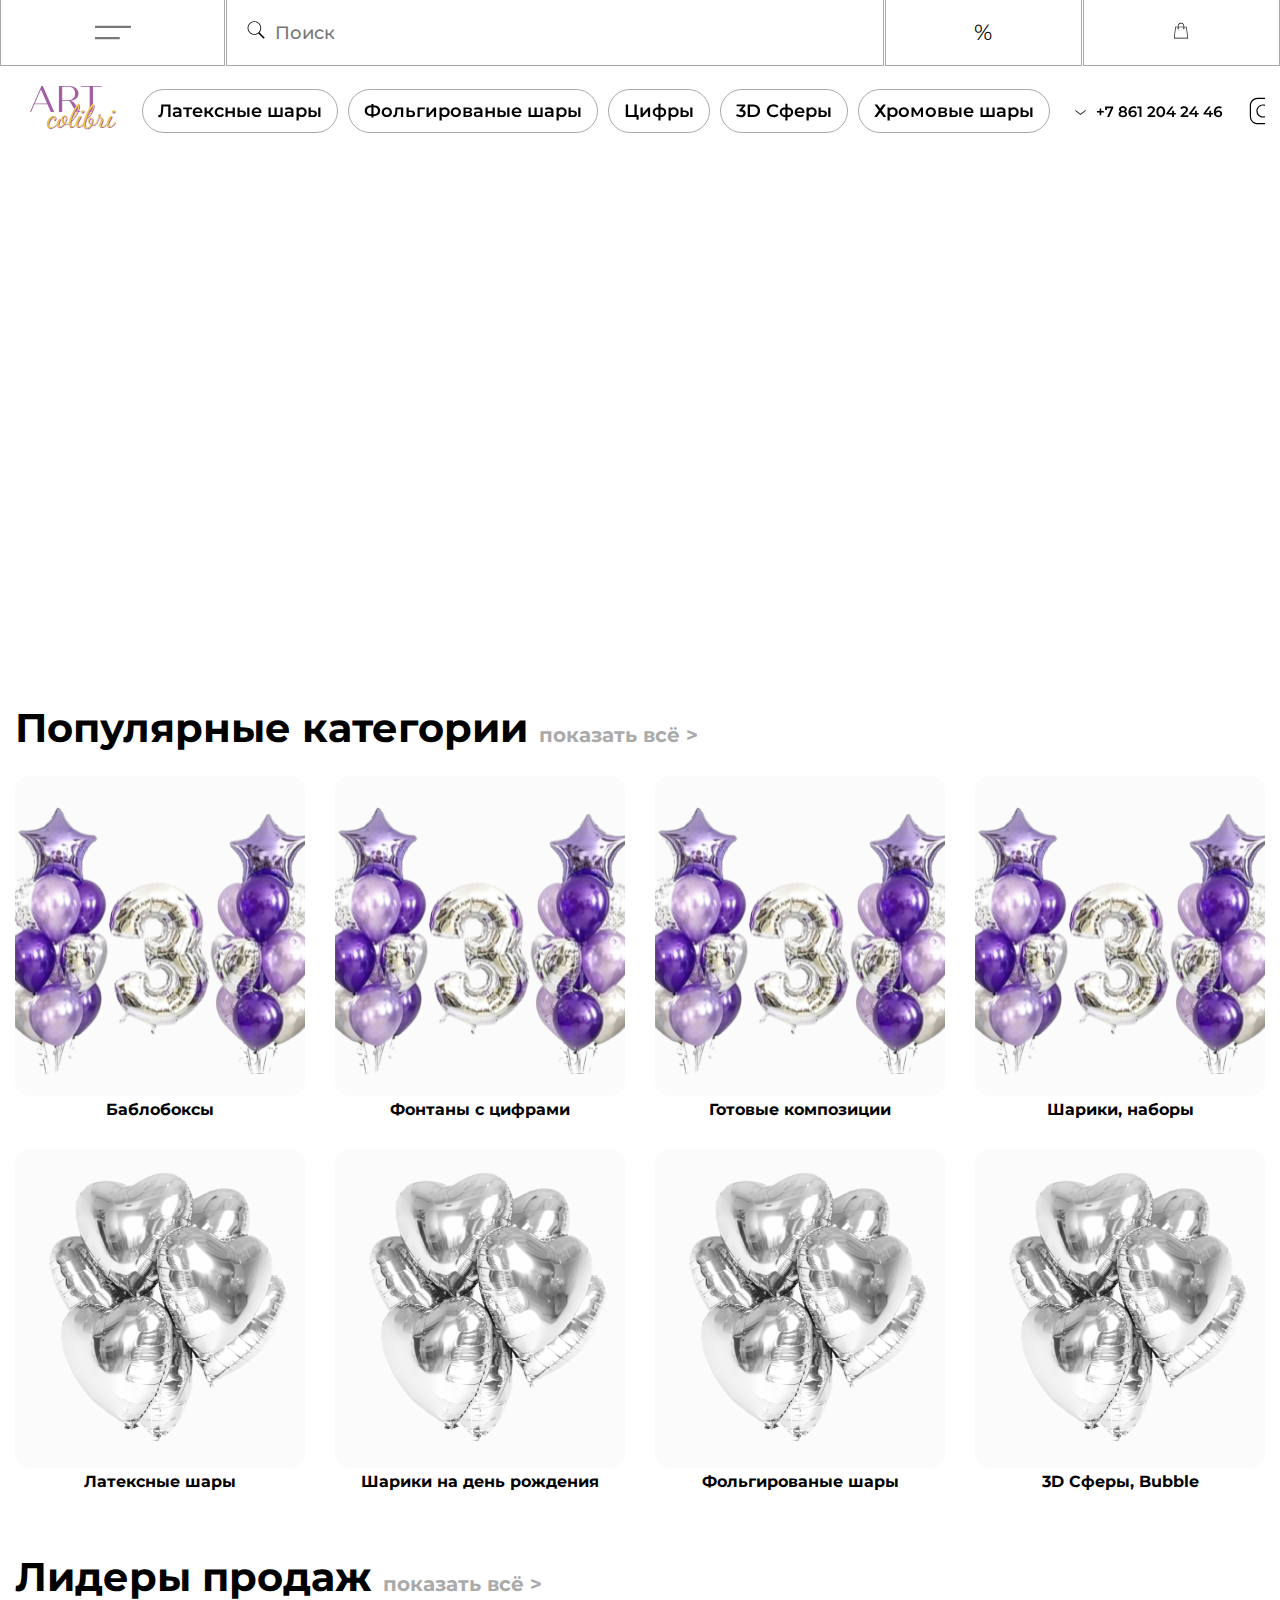
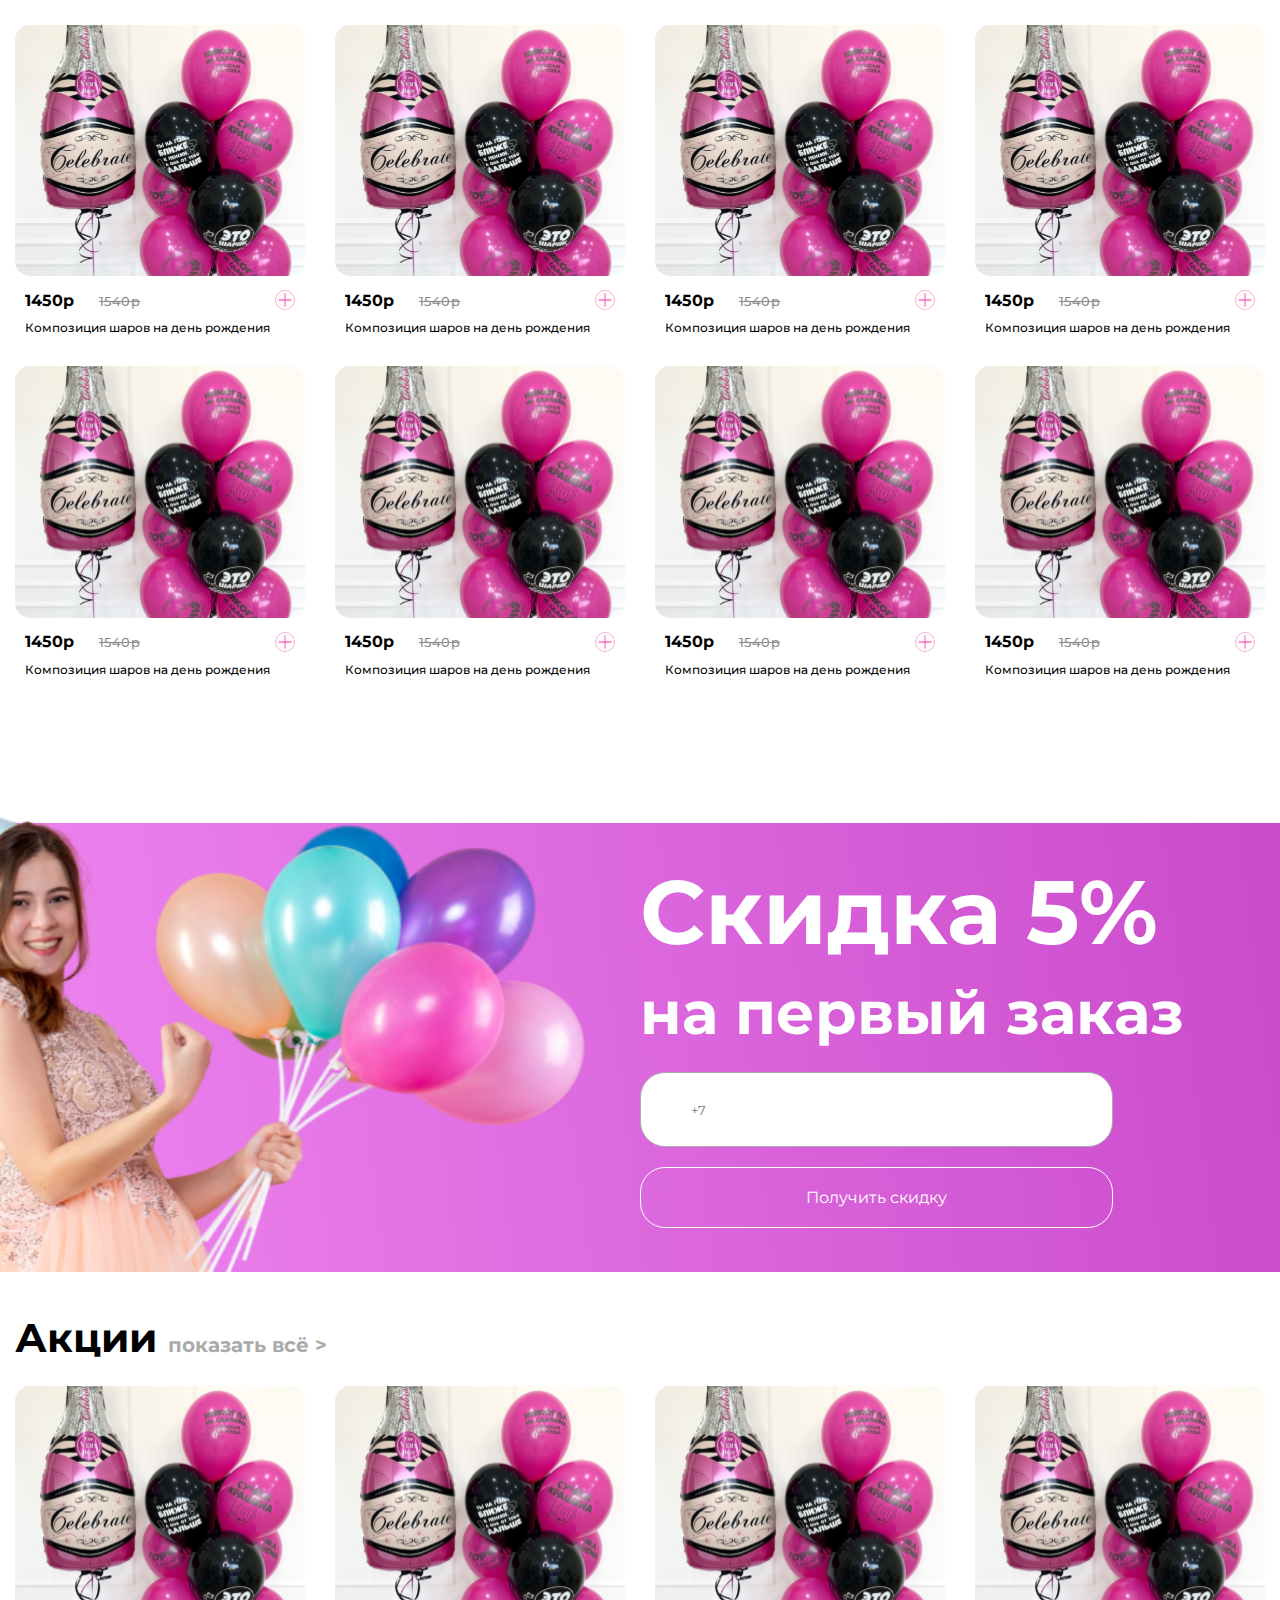
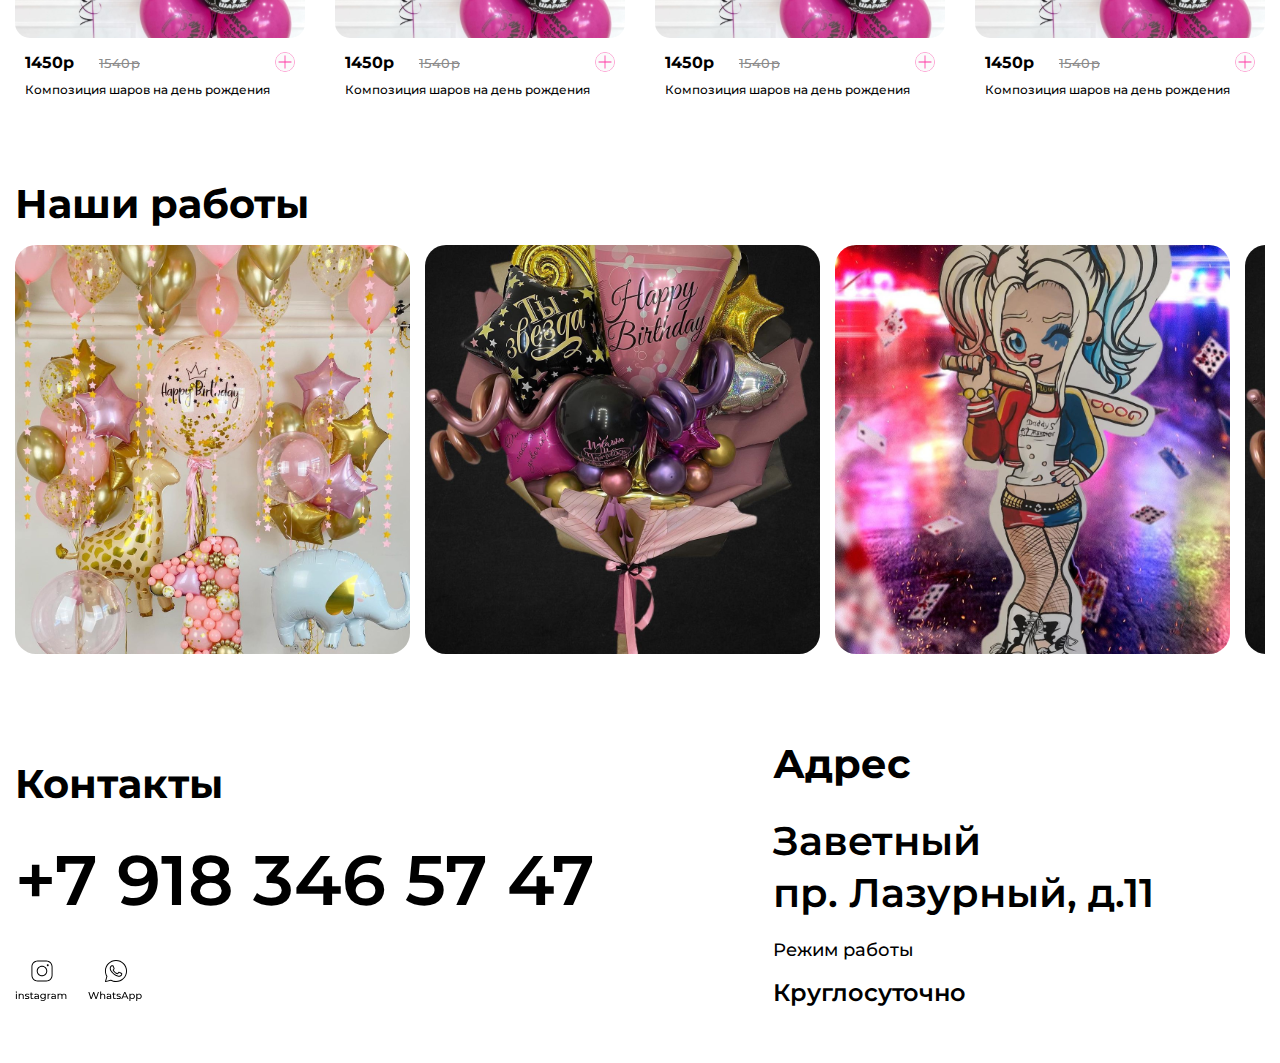
==== index.html @ caf3ab59 "art colibri" ====
<!DOCTYPE html>
<html lang="en">
  <head>
    <meta charset="UTF-8" />
    <meta http-equiv="X-UA-Compatible" content="IE=edge" />
    <meta name="viewport" content="width=device-width, initial-scale=1.0" />
    <title>Art Colibri by Safarmurod</title>
    <link rel="stylesheet" href="css/style.min.css" />
  </head>
  <body>
    <header>
      <nav id="navbar" class="navbar" w3-include-html="nav.html"></nav>
    </header>
    <button id="backtop">
      <a href="#"><img src="images/backtop.svg" alt="backtop" /></a>
    </button>
    <main>
      <section id="navbar-responsive" class="navigation">
        <div class="header">
          <div class="container">
            <ul>
              <li>
                <a class="first-child" href="index.html"
                  ><img src="images/navbar/logo.svg" alt=""
                /></a>
              </li>
              <li><a href="#">Латексные шары</a></li>
              <li><a href="#">Фольгированые шары</a></li>
              <li><a href="#">Цифры</a></li>
              <li><a href="#">3D Сферы</a></li>
              <li><a href="#">Хромовые шары</a></li>
              <li>
                <a class="image-link" href="#"
                  ><img src="images/home/navigation--icon.svg" alt=""
                /></a>
              </li>
              <li>
                <a class="last-child" href="#"
                  >Режим работы <br />
                  Круглосуточно</a
                >
              </li>
            </ul>
          </div>
        </div>
      </section>
      <section class="home">
        <div class="container">
          <h1 class="home__title">
            Распродажа <br /><span> в честь Нового года!</span>
          </h1>
          <div class="home__btn">
            <a href="products.html">Все акции</a>
            <a href="#">Покажите!</a>
            <a href="#">Подробнее</a>
          </div>
        </div>
      </section>
      <section id="category" class="categories">
        <div class="container">
          <a href="categories.html"><h1 class="categories__title">Популярные категории <a style="font-size: 20px; color: #aaa;" href="categories.html">показать всё ></a></h1></a>
          <div class="categories__row">
            <a href="categories.html"><div class="categories__card">
              <img src="images/home/category-img.svg" alt="image-link" />
              <h4>Баблобоксы</h4>
            </div></a>
            <a href="categories.html"><div class="categories__card">
              <img src="images/home/category-img.svg" alt="image-link" />
              <h4>Фонтаны с цифрами</h4>
            </div></a>
           <a href="categories.html"> <div class="categories__card">
            <img src="images/home/category-img.svg" alt="image-link" />
            <h4>Готовые композиции</h4>
          </div></a>
            <a href="categories.html"><div class="categories__card">
              <img src="images/home/category-img.svg" alt="image-link" />
              <h4>Шарики, наборы</h4>
            </div></a>
           <a href="categories.html"> <div class="categories__card">
            <img src="images/home/category-img2.svg" alt="image-link" />
            <h4>Латексные шары</h4>
          </div></a>
           <a href="categories.html"> <div class="categories__card">
            <img src="images/home/category-img2.svg" alt="image-link" />
            <h4>Шарики на день рождения</h4>
          </div></a>
           <a href="categories.html"> <div class="categories__card">
            <img src="images/home/category-img2.svg" alt="image-link" />
            <h4>Фольгированые шары</h4>
          </div></a>
         <a href="categories.html">   <div class="categories__card">
          <img src="images/home/category-img2.svg" alt="image-link" />
          <h4>3D Сферы, Bubble</h4>
        </div></a>
          </div>
        </div>
      </section>
      <section class="popular">
        <div class="container">
          <h1 class="popular__title">Лидеры продаж <a style="font-size: 20px; color: #aaa;" href="products.html">показать всё ></a></h1>
          <div class="popular__row">
           <a href="products.html"> <div class="popular__card">
            <img src="images/home/category-img3.svg" alt="images" />
            <div class="price">
              <h4>1450p <span>1540p</span></h4>
              <img src="images/home/plus-icon.svg" alt="plus-icon" />
            </div>
            <p>Композиция шаров на день рождения</p>
          </div></a>
           <a href="products.html"> <div class="popular__card">
            <img src="images/home/category-img3.svg" alt="images" />
            <div class="price">
              <h4>1450p <span>1540p</span></h4>
              <img src="images/home/plus-icon.svg" alt="plus-icon" />
            </div>
            <p>Композиция шаров на день рождения</p>
          </div></a>
            <a href="products.html"><div class="popular__card">
              <img src="images/home/category-img3.svg" alt="images" />
              <div class="price">
                <h4>1450p <span>1540p</span></h4>
                <img src="images/home/plus-icon.svg" alt="plus-icon" />
              </div>
              <p>Композиция шаров на день рождения</p>
            </div></a>
           <a href="products.html"> <div class="popular__card">
            <img src="images/home/category-img3.svg" alt="images" />
            <div class="price">
              <h4>1450p <span>1540p</span></h4>
              <img src="images/home/plus-icon.svg" alt="plus-icon" />
            </div>
            <p>Композиция шаров на день рождения</p>
          </div></a>
          <a href="products.html">  <div class="popular__card">
            <img src="images/home/category-img3.svg" alt="images" />
            <div class="price">
              <h4>1450p <span>1540p</span></h4>
              <img src="images/home/plus-icon.svg" alt="plus-icon" />
            </div>
            <p>Композиция шаров на день рождения</p>
          </div></a>
            <a href="products.html"><div class="popular__card">
              <img src="images/home/category-img3.svg" alt="images" />
              <div class="price">
                <h4>1450p <span>1540p</span></h4>
                <img src="images/home/plus-icon.svg" alt="plus-icon" />
              </div>
              <p>Композиция шаров на день рождения</p>
            </div></a>
         <a href="products.html">   <div class="popular__card">
          <img src="images/home/category-img3.svg" alt="images" />
          <div class="price">
            <h4>1450p <span>1540p</span></h4>
            <img src="images/home/plus-icon.svg" alt="plus-icon" />
          </div>
          <p>Композиция шаров на день рождения</p>
        </div></a>
          <a href="products.html">  <div class="popular__card">
            <img src="images/home/category-img3.svg" alt="images" />
            <div class="price">
              <h4>1450p <span>1540p</span></h4>
              <img src="images/home/plus-icon.svg" alt="plus-icon" />
            </div>
            <p>Композиция шаров на день рождения</p>
          </div></a>
          </div>
        </div>
      </section>
      <section  class="rebate">
        <img src="images/home/happy.svg" alt="happy" />
            <div class="rebate__content">
                <h1>Скидка 5% <br><span>на первый заказ</span></h1>
                <input type="text" placeholder="+7">
                <a href="products.html">Получить скидку</a>
              </div>
      </section>
      <section id="stock" class="stock">
        <div class="container">
            <h1 class="popular__title">Акции <a style="font-size: 20px; color: #aaa;" href="products.html">показать всё ></a></h1>
            <div class="popular__row">
              <div class="popular__card">
                <img src="images/home/category-img3.svg" alt="images" />
                <div class="price">
                  <h4>1450p <span>1540p</span></h4>
                  <img src="images/home/plus-icon.svg" alt="plus-icon" />
                </div>
                <p>Композиция шаров на день рождения</p>
              </div>
              <div class="popular__card">
                <img src="images/home/category-img3.svg" alt="images" />
                <div class="price">
                  <h4>1450p <span>1540p</span></h4>
                  <img src="images/home/plus-icon.svg" alt="plus-icon" />
                </div>
                <p>Композиция шаров на день рождения</p>
              </div>
              <div class="popular__card">
                <img src="images/home/category-img3.svg" alt="images" />
                <div class="price">
                  <h4>1450p <span>1540p</span></h4>
                  <img src="images/home/plus-icon.svg" alt="plus-icon" />
                </div>
                <p>Композиция шаров на день рождения</p>
              </div>
              <div class="popular__card">
                <img src="images/home/category-img3.svg" alt="images" />
                <div class="price">
                  <h4>1450p <span>1540p</span></h4>
                  <img src="images/home/plus-icon.svg" alt="plus-icon" />
                </div>
                <p>Композиция шаров на день рождения</p>
              </div>
            </div>
      </section>
      <section class="works">
        <div class="container">
            <h1 class="works__title">Наши работы</h1>
            <ul>
                <li><a href="gallery.html"><img src="images/home/works-1.svg" alt=""></a></li>
                <li><a href="gallery.html"><img src="images/home/works-2.svg" alt=""></a></li>
                <li><a href="gallery.html"><img src="images/home/works-3.svg" alt=""></a></li>
                <li><a href="gallery.html"><img src="images/home/works-2.svg" alt=""></a></li>
            </ul>
        </div>
      </section>
    </main>
    <footer class="footer" w3-include-html="footer.html"></footer>
    <script src="js/main.js"></script>
  </body>
</html>
---- css/style.min.css ----
@import"https://fonts.googleapis.com/css2?family=Montserrat&display=swap";*{margin:0;padding:0;box-sizing:border-box;font-family:"Montserrat",sans-serif;outline:none}ul{list-style-type:none}a{text-decoration:none;color:#000}button{border:none;cursor:pointer}button:focus,input:focus{outline:none}main{margin-top:157px}html{scroll-behavior:smooth}#backtop{border:none;position:fixed;bottom:30px;right:30px;z-index:99;padding:10px;cursor:pointer;border-radius:50%;background-color:#000;opacity:0;transition:.5s}#backtop img{width:30px;height:30px}.container{max-width:1350px;padding:0 15px;margin:0 auto}.navbar{position:fixed;top:0;left:0;width:100%;z-index:1000;padding:30px 0;background-color:#fff}.navbar .container__lg{display:flex;flex-direction:row;flex-wrap:wrap;justify-content:space-between;align-items:center}.navbar .container__xs{display:none}.navbar__logo{display:flex;flex-direction:row;flex-wrap:wrap;justify-content:space-between;align-items:center}.navbar__logo .logotype{margin-right:41px}.navbar__logo button{display:flex;flex-direction:row;flex-wrap:wrap;justify-content:center;align-items:center;font:normal 700 16px "Montserrat";line-height:20px;color:#fff;padding:14px 20px;background-color:#f188f2;border-radius:7px;margin-right:16px}.navbar__input{position:relative}.navbar__input input{border:2px solid #a9a9a9;border-radius:9px;width:400px;height:48px;background-color:rgba(0,0,0,0);font:normal 500 14px "Montserrat";line-height:17px;color:#7b7b7b;padding:19px 38px}.navbar__input img{width:15px;position:absolute;left:19px;top:17px}.navbar__menus{display:flex;flex-direction:row;flex-wrap:wrap;justify-content:space-between;align-items:center}.navbar__list{display:flex;flex-direction:row;flex-wrap:wrap;justify-content:space-between;align-items:center}.navbar__list a{font:normal 600 16px "Montserrat";line-height:21px;color:#000;margin:0 20px;transition:.3s}.navbar__list a:hover{color:#fc42ff}@media(max-width: 1310px){.navbar{position:fixed;top:0;left:0;width:100%;z-index:1000;padding:0}.navbar .container__xs{position:relative;width:100%;display:flex;flex-direction:column;flex-wrap:wrap;justify-content:space-between;align-items:space-between;padding:0}.navbar .container__lg{display:none}.navbar__logo{background-color:#fff;display:flex;flex-direction:row;flex-wrap:wrap;justify-content:space-between;align-items:center}.navbar__logo .logotype{margin-right:41px}.navbar__logo .border{border:1px solid #a9a9a9;border-top:none;height:66px}.navbar__logo .border:first-child{display:flex;align-items:center;justify-content:center;width:17.6%}.navbar__logo .border:first-child button{display:flex;flex-direction:row;flex-wrap:wrap;justify-content:center;align-items:center;background-color:rgba(0,0,0,0);padding:15px;margin:0}.navbar__logo .border:first-child button img{width:36px;height:27px}.navbar__logo .percent{display:flex;align-items:center;justify-content:center;width:15.4%;padding:15px}.navbar__logo .percent p{font-size:22px}.navbar__logo .border:last-child{padding:15px;display:flex;align-items:center;justify-content:center;width:15.4%}.navbar__logo .border:last-child img{width:16px;height:19px}.navbar__input{position:relative;width:51.4%}.navbar__input input{border:none;width:100%;height:66px;background-color:rgba(0,0,0,0);font:normal 500 18px "Montserrat";line-height:17px;color:#7b7b7b;padding:20px 48px}.navbar__input img{width:20px;position:absolute;left:19px;top:20px}.navbar__menus{background-color:#fff;transition:.5s;position:absolute;top:144px;width:375px;left:-100%;padding:35px 40px;border-bottom-left-radius:15px;border-bottom-right-radius:15px;display:flex;flex-direction:row;flex-wrap:wrap;justify-content:space-between;align-items:center}.navbar__menus button{position:absolute;top:41px;right:20px;background-color:rgba(0,0,0,0)}.navbar__list{background-color:#fff;width:100%;display:flex;flex-direction:column;flex-wrap:wrap;justify-content:space-between;align-items:start}.navbar__list li{margin-bottom:30px}.navbar__list a{font:normal 600 24px "Montserrat";line-height:31.2px;color:#000;margin:0;transition:.3s}.navbar__list a:hover{color:#fc42ff}.navbar__footer{padding:13px 0 15px}.navbar__footer h1{font-style:normal;font-weight:600;font-size:28px;line-height:130%;color:#000;margin-bottom:10px}.navbar__footer p{font-style:normal;font-weight:500;font-size:10px;line-height:130%;color:#7e7e7e}}.navigation{margin-top:110px;position:relative}.navigation .header{transition:.4s;background-color:#fff;width:100%;position:fixed;top:88px;z-index:1000;height:87px}.navigation .header ul{max-width:100%;height:89px;display:flex;flex-direction:row;align-items:center;justify-content:space-between}.navigation .header a{font:normal 600 18px "Montserrat";line-height:22px;color:#000;text-align:left;padding:10px 15px;white-space:nowrap}.navigation .header .first-child{display:none}.navigation .header .last-child{font:normal 600 12px "Montserrat";line-height:130%;color:#000;display:flex;justify-content:start;align-items:center}.navbar-shrink .header{height:75px;box-shadow:-2px 14px 8px 0px rgba(172,172,172,.3)}@media(max-width: 1310px){.navigation{margin-top:46px}.navigation .header{top:66px}.navigation .header ul{max-width:100%;height:89px;display:flex;flex-direction:row;align-items:center;justify-content:start;overflow-x:scroll;gap:10px}.navigation .header ul::-webkit-scrollbar{display:none}.navigation .header a{font:normal 600 18px "Montserrat";line-height:22px;color:#000;padding:10px 15px;border-radius:25px;border:1px solid #aaa;display:flex;align-items:center;justify-content:center}.navigation .header .image-link{border:none}.navigation .header .first-child{display:block;border:none}.navigation .header .last-child{display:none}}.footer{padding:30px 0;text-align:center}.footer .container{display:grid;grid-template-columns:1fr;grid-gap:30px}.footer__left{display:flex;flex-direction:column;align-items:center;justify-content:center}.footer__left h4{font:normal 700 18px "Montserrat";line-height:23.4px;color:#000;margin-bottom:15px}.footer__left h2{font:normal 700 31px "Montserrat";line-height:40.3px;color:#000;margin-bottom:21px}.footer__right{display:flex;flex-direction:column;align-items:center;justify-content:center}.footer__right h5{font:normal 700 18px "Montserrat";line-height:23.4px;color:#000;margin-bottom:15px}.footer__right h3{font:normal 700 27px "Montserrat";line-height:35.1px;color:#000;margin-bottom:20px}.footer__right p{font:normal 500 10px "Montserrat";line-height:13.4px;color:#000;margin-bottom:15px}.footer__right h4{font:normal 600 14px "Montserrat";line-height:18.2px;color:#000;margin-bottom:15px}@media(min-width: 600px){.footer{padding:30px 0;text-align:left}.footer .container{display:grid;grid-template-columns:1fr 1fr}.footer__left{display:flex;flex-direction:column;align-items:flex-start;justify-content:start}.footer__left h4{font:normal 700 18px "Montserrat";line-height:23.4px;color:#000;margin-bottom:15px}.footer__left h2{font:normal 700 31px "Montserrat";line-height:40.3px;color:#000;margin-bottom:21px}.footer__right{display:flex;flex-direction:column;align-items:flex-start;justify-content:start}.footer__right h5{font:normal 700 18px "Montserrat";line-height:23.4px;color:#000;margin-bottom:15px}.footer__right h3{font:normal 700 27px "Montserrat";line-height:35.1px;color:#000;margin-bottom:20px}.footer__right p{font:normal 500 10px "Montserrat";line-height:13.4px;color:#000;margin-bottom:15px}.footer__right h4{font:normal 600 14px "Montserrat";line-height:18.2px;color:#000;margin-bottom:15px}}@media(min-width: 900px){.footer{padding:40px 0}.footer .container{display:flex;flex-direction:row;align-items:center;justify-content:space-between;padding-right:126px}.footer__left h4{font:normal 700 30px "Montserrat";line-height:42px;color:#000;margin-bottom:25px}.footer__left h2{font:normal 600 50px "Montserrat";line-height:71px;color:#000;margin-bottom:33px}.footer__right h5{font:normal 700 30px "Montserrat";line-height:42px;color:#000;margin-bottom:25px}.footer__right h3{font:normal 600 30px "Montserrat";line-height:42px;color:#000;margin-bottom:20px}.footer__right p{font:normal 500 18px "Montserrat";line-height:23.4px;color:#000}.footer__right h4{font:normal 600 24px "Montserrat";line-height:31.2px;color:#000}}@media(min-width: 1200px){.footer{padding:40px 0}.footer .container{display:flex;flex-direction:row;align-items:center;justify-content:space-between;padding-right:126px}.footer__left h4{font:normal 700 40px "Montserrat";line-height:52px;color:#000;margin-bottom:25px}.footer__left h2{font:normal 600 70px "Montserrat";line-height:91px;color:#000;margin-bottom:33px}.footer__right h5{font:normal 700 40px "Montserrat";line-height:52px;color:#000;margin-bottom:25px}.footer__right h3{font:normal 600 40px "Montserrat";line-height:52px;color:#000;margin-bottom:20px}.footer__right p{font:normal 500 18px "Montserrat";line-height:23.4px;color:#000}.footer__right h4{font:normal 600 24px "Montserrat";line-height:31.2px;color:#000}}.cart{padding:40px 0}.cart .container{display:flex;flex-direction:row;align-items:flex-start;justify-content:space-between}.cart__title{font-style:normal;font-weight:700;font-size:40px;line-height:130%;letter-spacing:.03em;color:#000;margin-bottom:30px}.cart__left{width:58%;display:flex;flex-direction:column;flex-wrap:wrap;justify-content:center;align-items:start}.cart__road{width:100%;display:flex;align-items:center;justify-content:space-between;border-bottom:1px solid #aaa;padding-bottom:30px}.cart__road p{font-style:normal;font-weight:500;font-size:16px;line-height:130%;color:#000}.cart__road a{font-style:normal;font-weight:500;font-size:20px;line-height:130%;color:#000}.cart__item{width:100%;display:grid;grid-template-columns:auto 1fr;padding:30px 0;border-bottom:1px solid #aaa}.cart__item img{border-radius:20px;margin-right:30px}.cart__item .cart__item__left{display:flex;flex-direction:column;align-items:start;justify-content:start}.cart__item .top{width:100%;position:relative}.cart__item .top p{font-style:normal;font-weight:600;font-size:18px;line-height:130%;letter-spacing:.03em;color:#3a3a3a}.cart__item .top button{position:absolute;right:0;top:0;background-color:rgba(0,0,0,0);width:30px;height:30px}.cart__item .bottom{width:100%;display:flex;flex-direction:row;justify-content:flex-end;align-items:center;gap:30px;margin-bottom:15px}.cart__item .bottom h4{font-style:normal;font-weight:600;font-size:40px;line-height:130%;letter-spacing:.03em;color:#000}.cart__item .bottom p{font-style:normal;font-weight:500;font-size:20px;line-height:130%;letter-spacing:.03em;-webkit-text-decoration-line:line-through;text-decoration-line:line-through;color:#8b8b8b;margin-right:30px}.cart__item .add-drop{width:140px;display:flex;flex-direction:row;align-items:center;justify-content:space-between;padding:5px 14px;border-radius:14px;border:1px solid #000}.cart__item .add-drop p{font-size:30px}.cart__item .add-drop img{margin:0}.cart__right{margin-top:140px;padding:20px;display:flex;flex-direction:column;flex-wrap:wrap;justify-content:center;align-items:start;width:38%;border:2px solid #000;border-radius:21px}.cart__right p{font-style:normal;font-weight:600;font-size:28px;line-height:130%;letter-spacing:.03em;color:#000;margin-bottom:15px}.cart__right .top,.cart__right .bottom{width:100%;display:flex;align-items:center;flex-direction:row;justify-content:space-between}.cart__right .top p,.cart__right .bottom p{font-weight:500;font-size:24px}.cart__right .bottom{margin-bottom:30px}.cart__right .bottom h4{font-style:normal;font-weight:600;font-size:32px;line-height:130%;letter-spacing:.03em;color:#000}.cart__right input{width:100%;height:73px;border:1px solid #aaa;border-radius:20px;padding:15px;font-size:20px}.cart__right button{margin-top:30px;width:100%;height:72px;border-radius:20px;background-color:#f188f2;text-align:center;color:#fff;font-weight:700;font-size:28px;line-height:130%;letter-spacing:.03em}@media(max-width: 960px){.cart .container{display:grid;grid-template-columns:1fr}.cart__left,.cart__right{width:100%}}@media(max-width: 600px){.cart{margin-top:100px}.cart__item{grid-template-columns:1fr;grid-gap:30px}.cart__item img{width:100%;margin-right:0}.cart__item .add-drop img{width:auto}}.categories{padding:30px 0;text-align:center;background-color:#fff}.categories__title{font:normal 700 18px "Montserrat";line-height:23.4px;color:#000;margin-bottom:15px}.categories__row{display:grid;grid-template-columns:repeat(2, 1fr);grid-gap:15px}.categories__card img{width:100%;background-color:#fbfbfb;border-radius:15px}@media(min-width: 600px){.categories__title{font-size:40px;line-height:52px}}@media(min-width: 900px){.categories__row{grid-template-columns:repeat(4, 1fr);grid-gap:30px}}.popular{padding:30px 0;text-align:center;background-color:#fff}.popular__title{font:normal 700 18px "Montserrat";line-height:23.4px;color:#000;margin-bottom:15px}.popular__row{display:grid;grid-template-columns:repeat(2, 1fr);grid-gap:15px}.popular__card img{width:100%;background-color:#fbfbfb;border-radius:15px}.popular__card .price{padding:10px;display:flex;flex-direction:row;align-items:center;justify-content:space-between}.popular__card .price h4 span{display:inline-block;margin-left:20px;font-style:normal;font-weight:500;font-size:10px;line-height:130%;letter-spacing:.03em;-webkit-text-decoration-line:line-through;text-decoration-line:line-through;color:#8b8b8b}.popular__card .price img{width:auto}.popular__card p{font:normal 500 12px "Montserrat";line-height:130%;color:#000;text-align:left;margin-left:10px}@media(min-width: 600px){.popular__title{font-size:40px;line-height:52px}}@media(min-width: 900px){.popular__row{grid-template-columns:repeat(4, 1fr);grid-gap:30px}.popular__card .price h4 span{font-size:13px}}.home{padding:37px 0 66px;background:url("../../images/home/home-bg.svg");background-repeat:no-repeat;background-size:100%;background-position:center}.home__title{font:normal 700 28px "Montserrat";line-height:36.4px;color:#fff}.home__title span{font:normal 700 18px "Montserrat";line-height:23.4px;color:#fff}.home__btn{margin-top:25px}.home__btn a{padding:10px 20px;border:1px solid #fff;color:#fff;border-radius:5px;font-weight:600}.home__btn a:hover{background-color:#fff;color:#000}.home__btn a:first-child{display:none}.home__btn a:last-child{display:none}.rebate{padding:20px 49px 30px 49px;background:linear-gradient(262.69deg, #ca4acb -0.43%, #f088f2 104.36%)}.rebate img{display:none}.rebate h1{text-align:center;margin-bottom:25px;font:normal 700 40px "Montserrat";line-height:100%;color:#fff}.rebate h1 span{font-size:20px;line-height:20px}.rebate__content{display:flex;flex-direction:column;flex-wrap:wrap;justify-content:center;align-items:center}.rebate__content input{padding:15px;width:100%;height:40px;background:#fff;border-radius:11px;border:1px solid #aaa}.rebate__content a{width:100%;display:inline-block;text-align:center;margin-top:20px;padding:10px 20px;border:1px solid #fff;border-radius:11px;color:#fff}.stock{padding:40px 0}.works{padding:40px 0}.works .container{max-width:100%}.works__title{font:normal 700 18px "Montserrat";line-height:130%;color:#000;margin-bottom:15px}.works ul{display:flex;flex-direction:row;flex-wrap:wrap;justify-content:start;align-items:center;flex-wrap:nowrap;gap:15px;overflow-x:scroll;max-width:100%}.works ul img{width:221px}.works ul::-webkit-scrollbar{display:none}@media(min-width: 600px){.home{text-align:left}.home__title{font-size:63px}.home__title span{line-height:103px;font-size:53px}.home__btn a{padding:25px 50px;font-size:25px}.categories__title{text-align:left}.rebate{padding:44px 30px;margin-top:116px;position:relative;display:flex;align-items:center;justify-content:center}.rebate__content{align-items:center;width:70%}.rebate__content h1{font-size:90px;line-height:100%}.rebate__content h1 span{font-size:60px}.rebate__content input{height:75px;border-radius:25px;padding:27px 50px}.rebate__content a{padding:20px 95px;border-radius:25px}.works__title{font-size:40px;line-height:52px}}@media(min-width: 900px){.home{padding:130px 0 139px}.home__btn a:first-child,.home__btn a:last-child{margin-right:30px;display:inline-block}.home__btn a:nth-child(2){display:none}}@media(min-width: 1200px){.rebate{justify-content:end}.rebate img{position:absolute;display:block;max-height:115%;width:50%;left:0;bottom:0}.rebate__content{width:50%;align-items:start}.rebate__content h1{text-align:left}.rebate__content input{max-width:473px}.rebate__content a{max-width:473px}.works ul img{width:395px}}.gallery{padding:40px 0;padding-bottom:0}.gallery__title{font-style:normal;font-weight:700;font-size:40px;line-height:130%;letter-spacing:.03em;color:#000;margin-bottom:20px}.gallery__road{font-style:normal;font-weight:500;font-size:16px;line-height:130%;color:#000;margin-bottom:40px}.gallery__row{display:grid;grid-template-columns:1fr 1fr;grid-gap:30px}.gallery__row img{width:100%}.popular{text-align:left}.popular__text{font:normal 600 16px "Montserrat";line-height:130%;color:#000;margin-bottom:30px}.popular__filter{margin-bottom:40px;display:flex;flex-direction:row;flex-wrap:wrap;justify-content:start;align-items:center;gap:30px}.popular__filter label{font:normal 600 20px "Montserrat";line-height:130%;color:#000}.popular__filter input{border:1px solid #aaa;border-radius:7px;font-style:normal;font-weight:500;font-size:16px;line-height:130%;letter-spacing:.03em;color:#acacac;padding:15px 15px;width:103px;height:42px}.popular__filter input[type=checkbox]{width:40px}.popular__filter select{border:1px solid #aaa;border-radius:7px;font-style:normal;font-weight:500;font-size:16px;line-height:130%;letter-spacing:.03em;color:#acacac;padding:5px 15px;width:219px;height:42px}.view{padding:20px 0}.view__text{font:normal 600 16px "Montserrat";line-height:130%;color:#000;margin-bottom:40px}.view__title{font:normal 600 36px "Montserrat";line-height:130%;color:#000;letter-spacing:.03px;margin-bottom:30px}.view__content{display:grid;grid-template-columns:1fr}.view__img img{width:100%;border-radius:10px}.view__right{display:flex;flex-direction:column;flex-wrap:wrap;justify-content:center;align-items:start}.view__right button{width:100%;padding:25px 120px;gap:10px;background:#c949ca;border:2px solid #c949ca;border-radius:10px;font-style:normal;font-weight:700;font-size:28px;line-height:130%;color:#fff}.view__row{width:100%;display:flex;flex-direction:row;flex-wrap:wrap;justify-content:space-between;align-items:center}.view__row h1{font-style:normal;font-weight:600;font-size:70px;line-height:130%;letter-spacing:.03em;color:#000}.view__row h1 sub{font-size:30px}.view__row h2{font-style:normal;font-weight:500;font-size:28px;line-height:130%;letter-spacing:.03em;-webkit-text-decoration-line:line-through;text-decoration-line:line-through;color:#8b8b8b}.view__row h2 span{font-size:12px}.view__row p{font-style:normal;font-weight:600;font-size:28px;line-height:130%;letter-spacing:.03em;color:#ff32a1}.view__feature{margin-top:50px}.view__feature h5{font-style:normal;font-weight:600;font-size:20px;line-height:130%;letter-spacing:.03em;color:#000;margin-bottom:10px}.view__feature p{font-style:normal;font-weight:500;font-size:20px;line-height:130%;letter-spacing:.03em;color:#000}@media(min-width: 1000px){.view__content{grid-template-columns:1fr 1fr;grid-gap:30px;padding-right:50px}}@media(min-width: 1200px){.view__content{grid-template-columns:auto 1fr;grid-gap:70px;padding-right:0}.view__right button{width:397px;margin-bottom:20px}}
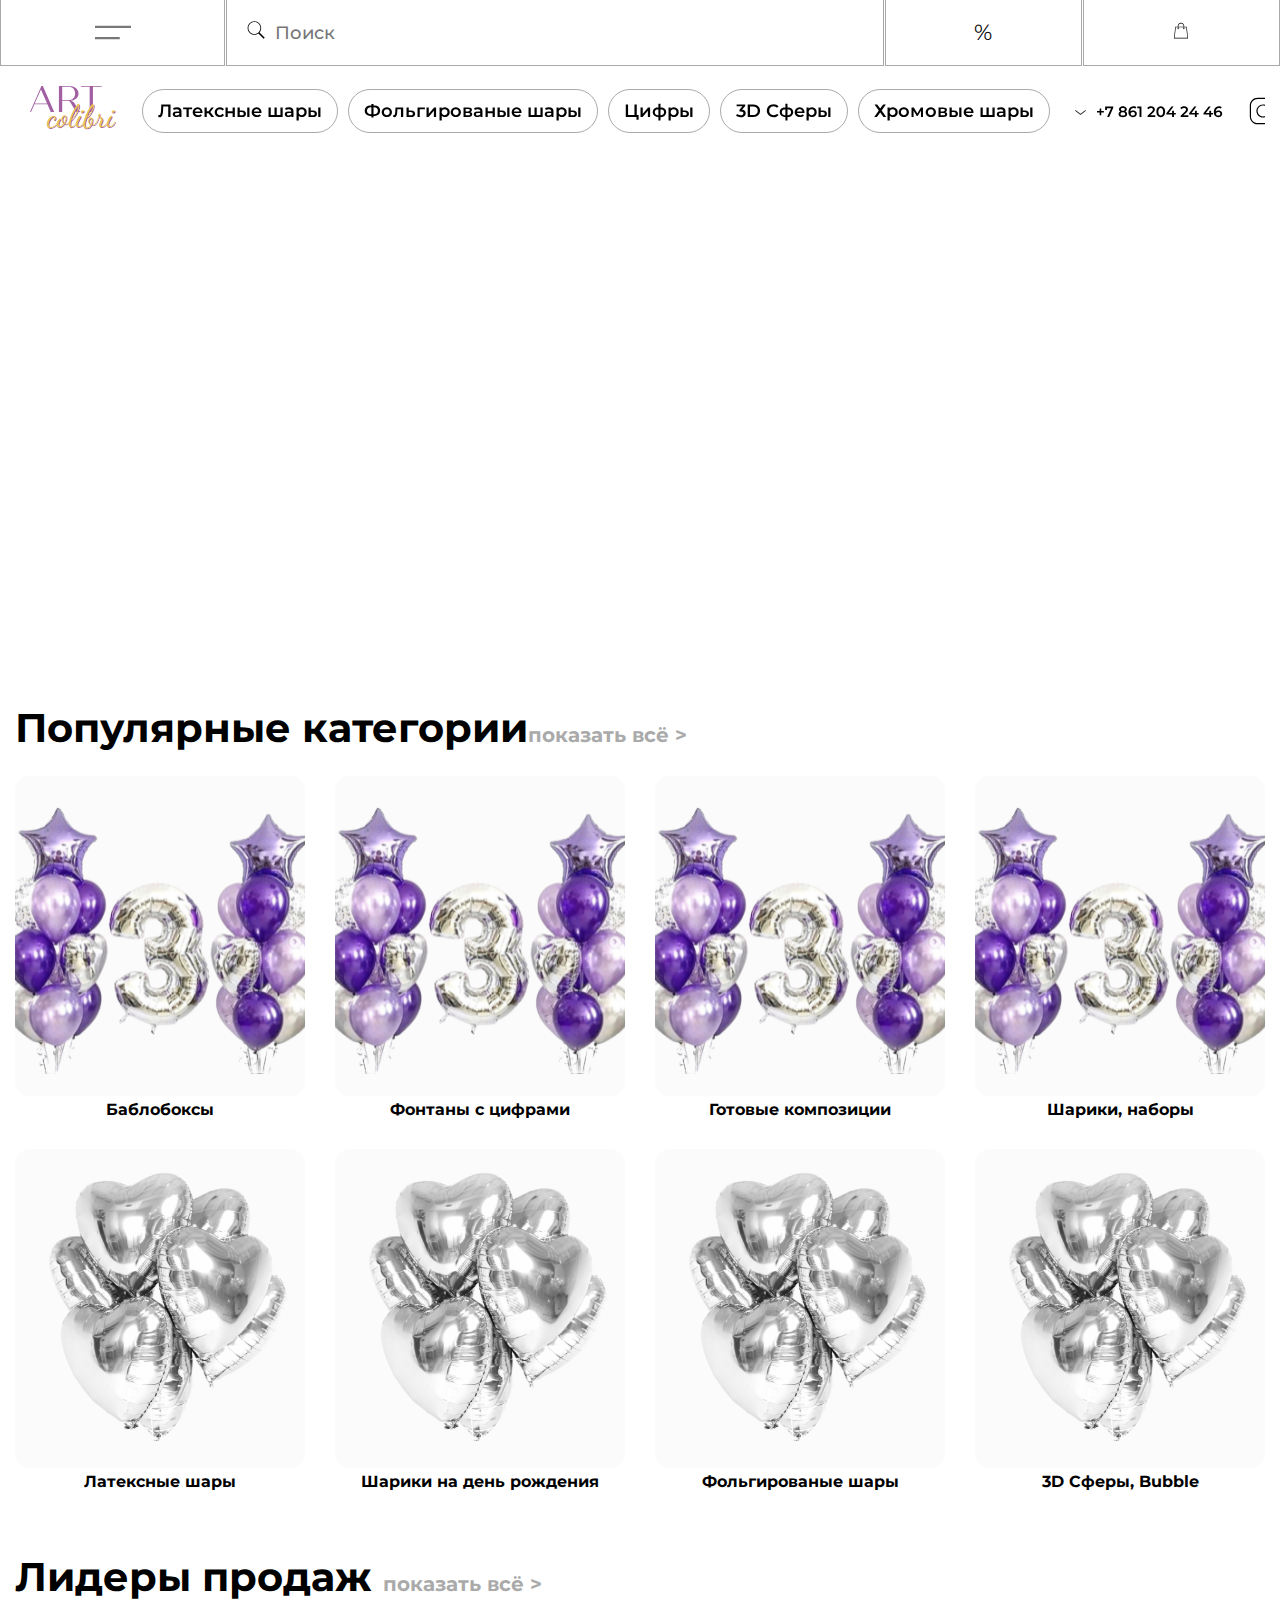
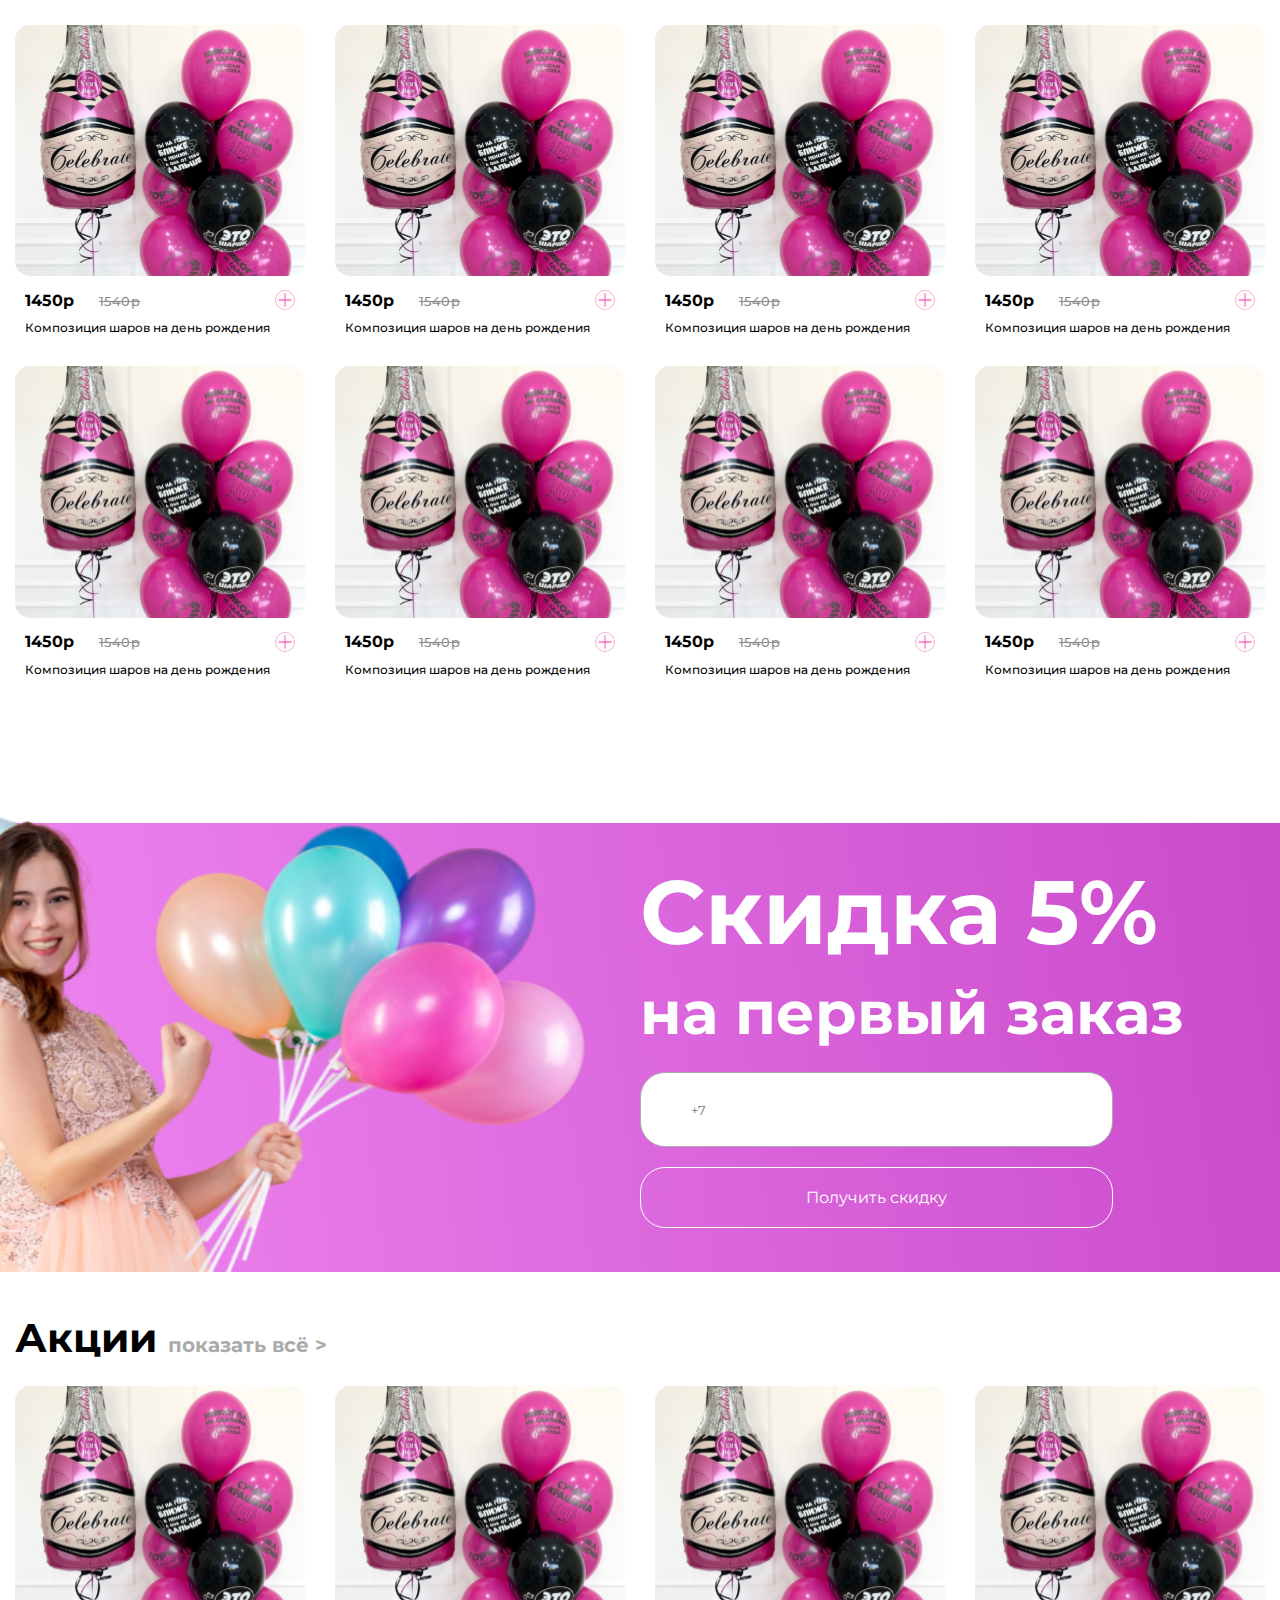
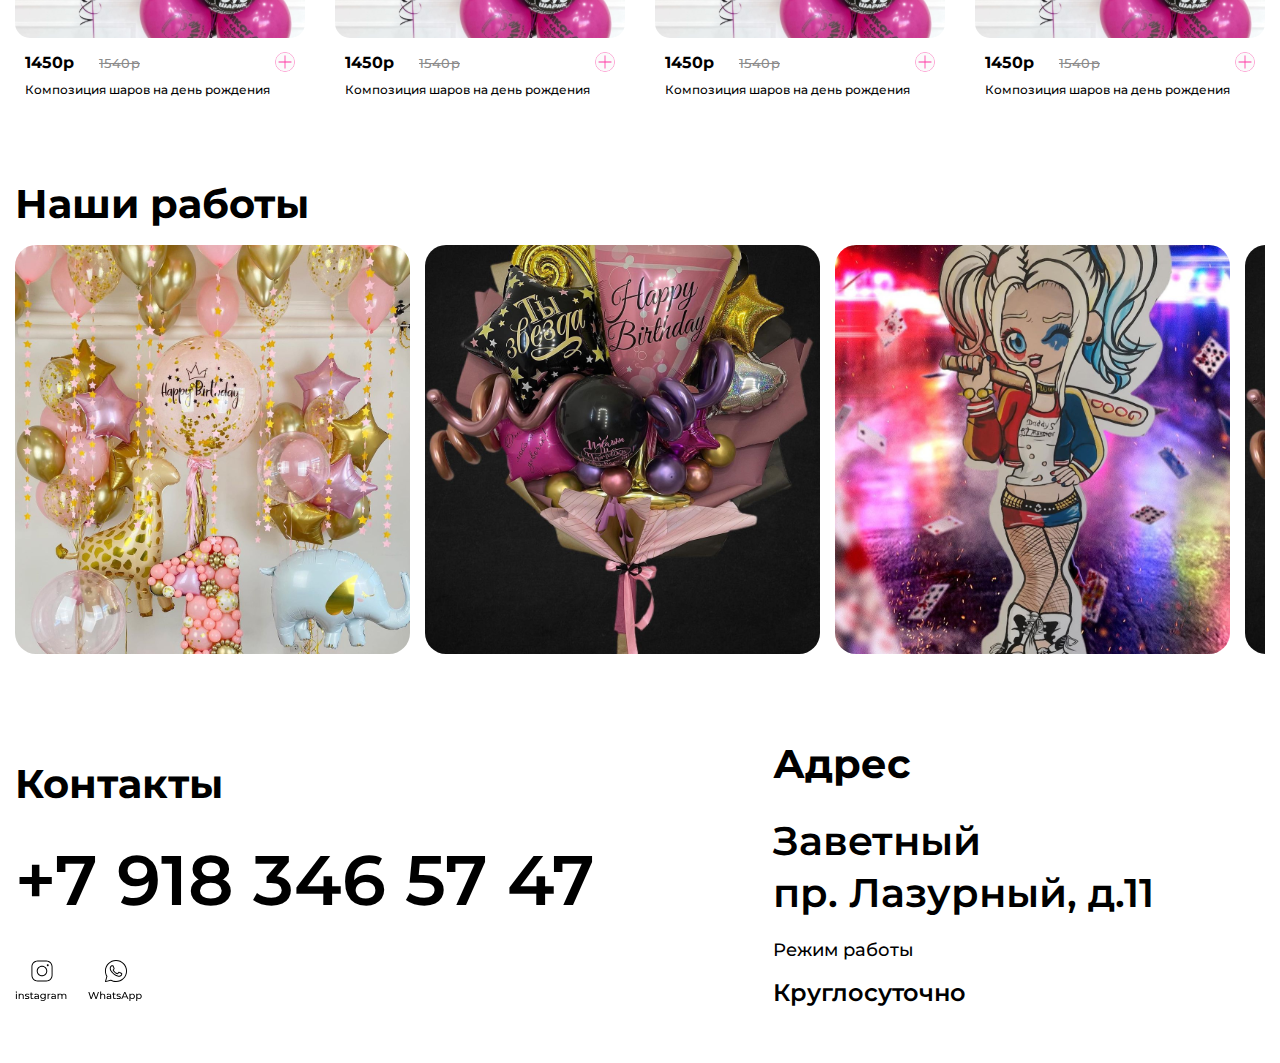
==== commit 1743f0cd: "commit" ====
--- a/index.html
+++ b/index.html
@@ -58,7 +58,7 @@
       </section>
       <section id="category" class="categories">
         <div class="container">
-          <a href="categories.html"><h1 class="categories__title">Популярные категории <a style="font-size: 20px; color: #aaa;" href="categories.html">показать всё ></a></h1></a>
+          <a href="categories.html"><h1 class="categories__title">Популярные категории  <a class="linked" style="font-size: 20px; color: #aaa;" href="categories.html">показать всё ></a></h1></a>
           <div class="categories__row">
             <a href="categories.html"><div class="categories__card">
               <img src="images/home/category-img.svg" alt="image-link" />
@@ -97,7 +97,7 @@
       </section>
       <section class="popular">
         <div class="container">
-          <h1 class="popular__title">Лидеры продаж <a style="font-size: 20px; color: #aaa;" href="products.html">показать всё ></a></h1>
+          <h1 class="popular__title">Лидеры продаж  <a class="linked" style="font-size: 20px; color: #aaa;" href="products.html">показать всё ></a></h1>
           <div class="popular__row">
            <a href="products.html"> <div class="popular__card">
             <img src="images/home/category-img3.svg" alt="images" />
@@ -176,7 +176,7 @@
       </section>
       <section id="stock" class="stock">
         <div class="container">
-            <h1 class="popular__title">Акции <a style="font-size: 20px; color: #aaa;" href="products.html">показать всё ></a></h1>
+            <h1 class="popular__title">Акции <a class="linked" style="font-size: 20px; color: #aaa;" href="products.html">показать всё ></a></h1>
             <div class="popular__row">
               <div class="popular__card">
                 <img src="images/home/category-img3.svg" alt="images" />
--- a/css/style.min.css
+++ b/css/style.min.css
@@ -1 +1 @@
-@import"https://fonts.googleapis.com/css2?family=Montserrat&display=swap";*{margin:0;padding:0;box-sizing:border-box;font-family:"Montserrat",sans-serif;outline:none}ul{list-style-type:none}a{text-decoration:none;color:#000}button{border:none;cursor:pointer}button:focus,input:focus{outline:none}main{margin-top:157px}html{scroll-behavior:smooth}#backtop{border:none;position:fixed;bottom:30px;right:30px;z-index:99;padding:10px;cursor:pointer;border-radius:50%;background-color:#000;opacity:0;transition:.5s}#backtop img{width:30px;height:30px}.container{max-width:1350px;padding:0 15px;margin:0 auto}.navbar{position:fixed;top:0;left:0;width:100%;z-index:1000;padding:30px 0;background-color:#fff}.navbar .container__lg{display:flex;flex-direction:row;flex-wrap:wrap;justify-content:space-between;align-items:center}.navbar .container__xs{display:none}.navbar__logo{display:flex;flex-direction:row;flex-wrap:wrap;justify-content:space-between;align-items:center}.navbar__logo .logotype{margin-right:41px}.navbar__logo button{display:flex;flex-direction:row;flex-wrap:wrap;justify-content:center;align-items:center;font:normal 700 16px "Montserrat";line-height:20px;color:#fff;padding:14px 20px;background-color:#f188f2;border-radius:7px;margin-right:16px}.navbar__input{position:relative}.navbar__input input{border:2px solid #a9a9a9;border-radius:9px;width:400px;height:48px;background-color:rgba(0,0,0,0);font:normal 500 14px "Montserrat";line-height:17px;color:#7b7b7b;padding:19px 38px}.navbar__input img{width:15px;position:absolute;left:19px;top:17px}.navbar__menus{display:flex;flex-direction:row;flex-wrap:wrap;justify-content:space-between;align-items:center}.navbar__list{display:flex;flex-direction:row;flex-wrap:wrap;justify-content:space-between;align-items:center}.navbar__list a{font:normal 600 16px "Montserrat";line-height:21px;color:#000;margin:0 20px;transition:.3s}.navbar__list a:hover{color:#fc42ff}@media(max-width: 1310px){.navbar{position:fixed;top:0;left:0;width:100%;z-index:1000;padding:0}.navbar .container__xs{position:relative;width:100%;display:flex;flex-direction:column;flex-wrap:wrap;justify-content:space-between;align-items:space-between;padding:0}.navbar .container__lg{display:none}.navbar__logo{background-color:#fff;display:flex;flex-direction:row;flex-wrap:wrap;justify-content:space-between;align-items:center}.navbar__logo .logotype{margin-right:41px}.navbar__logo .border{border:1px solid #a9a9a9;border-top:none;height:66px}.navbar__logo .border:first-child{display:flex;align-items:center;justify-content:center;width:17.6%}.navbar__logo .border:first-child button{display:flex;flex-direction:row;flex-wrap:wrap;justify-content:center;align-items:center;background-color:rgba(0,0,0,0);padding:15px;margin:0}.navbar__logo .border:first-child button img{width:36px;height:27px}.navbar__logo .percent{display:flex;align-items:center;justify-content:center;width:15.4%;padding:15px}.navbar__logo .percent p{font-size:22px}.navbar__logo .border:last-child{padding:15px;display:flex;align-items:center;justify-content:center;width:15.4%}.navbar__logo .border:last-child img{width:16px;height:19px}.navbar__input{position:relative;width:51.4%}.navbar__input input{border:none;width:100%;height:66px;background-color:rgba(0,0,0,0);font:normal 500 18px "Montserrat";line-height:17px;color:#7b7b7b;padding:20px 48px}.navbar__input img{width:20px;position:absolute;left:19px;top:20px}.navbar__menus{background-color:#fff;transition:.5s;position:absolute;top:144px;width:375px;left:-100%;padding:35px 40px;border-bottom-left-radius:15px;border-bottom-right-radius:15px;display:flex;flex-direction:row;flex-wrap:wrap;justify-content:space-between;align-items:center}.navbar__menus button{position:absolute;top:41px;right:20px;background-color:rgba(0,0,0,0)}.navbar__list{background-color:#fff;width:100%;display:flex;flex-direction:column;flex-wrap:wrap;justify-content:space-between;align-items:start}.navbar__list li{margin-bottom:30px}.navbar__list a{font:normal 600 24px "Montserrat";line-height:31.2px;color:#000;margin:0;transition:.3s}.navbar__list a:hover{color:#fc42ff}.navbar__footer{padding:13px 0 15px}.navbar__footer h1{font-style:normal;font-weight:600;font-size:28px;line-height:130%;color:#000;margin-bottom:10px}.navbar__footer p{font-style:normal;font-weight:500;font-size:10px;line-height:130%;color:#7e7e7e}}.navigation{margin-top:110px;position:relative}.navigation .header{transition:.4s;background-color:#fff;width:100%;position:fixed;top:88px;z-index:1000;height:87px}.navigation .header ul{max-width:100%;height:89px;display:flex;flex-direction:row;align-items:center;justify-content:space-between}.navigation .header a{font:normal 600 18px "Montserrat";line-height:22px;color:#000;text-align:left;padding:10px 15px;white-space:nowrap}.navigation .header .first-child{display:none}.navigation .header .last-child{font:normal 600 12px "Montserrat";line-height:130%;color:#000;display:flex;justify-content:start;align-items:center}.navbar-shrink .header{height:75px;box-shadow:-2px 14px 8px 0px rgba(172,172,172,.3)}@media(max-width: 1310px){.navigation{margin-top:46px}.navigation .header{top:66px}.navigation .header ul{max-width:100%;height:89px;display:flex;flex-direction:row;align-items:center;justify-content:start;overflow-x:scroll;gap:10px}.navigation .header ul::-webkit-scrollbar{display:none}.navigation .header a{font:normal 600 18px "Montserrat";line-height:22px;color:#000;padding:10px 15px;border-radius:25px;border:1px solid #aaa;display:flex;align-items:center;justify-content:center}.navigation .header .image-link{border:none}.navigation .header .first-child{display:block;border:none}.navigation .header .last-child{display:none}}.footer{padding:30px 0;text-align:center}.footer .container{display:grid;grid-template-columns:1fr;grid-gap:30px}.footer__left{display:flex;flex-direction:column;align-items:center;justify-content:center}.footer__left h4{font:normal 700 18px "Montserrat";line-height:23.4px;color:#000;margin-bottom:15px}.footer__left h2{font:normal 700 31px "Montserrat";line-height:40.3px;color:#000;margin-bottom:21px}.footer__right{display:flex;flex-direction:column;align-items:center;justify-content:center}.footer__right h5{font:normal 700 18px "Montserrat";line-height:23.4px;color:#000;margin-bottom:15px}.footer__right h3{font:normal 700 27px "Montserrat";line-height:35.1px;color:#000;margin-bottom:20px}.footer__right p{font:normal 500 10px "Montserrat";line-height:13.4px;color:#000;margin-bottom:15px}.footer__right h4{font:normal 600 14px "Montserrat";line-height:18.2px;color:#000;margin-bottom:15px}@media(min-width: 600px){.footer{padding:30px 0;text-align:left}.footer .container{display:grid;grid-template-columns:1fr 1fr}.footer__left{display:flex;flex-direction:column;align-items:flex-start;justify-content:start}.footer__left h4{font:normal 700 18px "Montserrat";line-height:23.4px;color:#000;margin-bottom:15px}.footer__left h2{font:normal 700 31px "Montserrat";line-height:40.3px;color:#000;margin-bottom:21px}.footer__right{display:flex;flex-direction:column;align-items:flex-start;justify-content:start}.footer__right h5{font:normal 700 18px "Montserrat";line-height:23.4px;color:#000;margin-bottom:15px}.footer__right h3{font:normal 700 27px "Montserrat";line-height:35.1px;color:#000;margin-bottom:20px}.footer__right p{font:normal 500 10px "Montserrat";line-height:13.4px;color:#000;margin-bottom:15px}.footer__right h4{font:normal 600 14px "Montserrat";line-height:18.2px;color:#000;margin-bottom:15px}}@media(min-width: 900px){.footer{padding:40px 0}.footer .container{display:flex;flex-direction:row;align-items:center;justify-content:space-between;padding-right:126px}.footer__left h4{font:normal 700 30px "Montserrat";line-height:42px;color:#000;margin-bottom:25px}.footer__left h2{font:normal 600 50px "Montserrat";line-height:71px;color:#000;margin-bottom:33px}.footer__right h5{font:normal 700 30px "Montserrat";line-height:42px;color:#000;margin-bottom:25px}.footer__right h3{font:normal 600 30px "Montserrat";line-height:42px;color:#000;margin-bottom:20px}.footer__right p{font:normal 500 18px "Montserrat";line-height:23.4px;color:#000}.footer__right h4{font:normal 600 24px "Montserrat";line-height:31.2px;color:#000}}@media(min-width: 1200px){.footer{padding:40px 0}.footer .container{display:flex;flex-direction:row;align-items:center;justify-content:space-between;padding-right:126px}.footer__left h4{font:normal 700 40px "Montserrat";line-height:52px;color:#000;margin-bottom:25px}.footer__left h2{font:normal 600 70px "Montserrat";line-height:91px;color:#000;margin-bottom:33px}.footer__right h5{font:normal 700 40px "Montserrat";line-height:52px;color:#000;margin-bottom:25px}.footer__right h3{font:normal 600 40px "Montserrat";line-height:52px;color:#000;margin-bottom:20px}.footer__right p{font:normal 500 18px "Montserrat";line-height:23.4px;color:#000}.footer__right h4{font:normal 600 24px "Montserrat";line-height:31.2px;color:#000}}.cart{padding:40px 0}.cart .container{display:flex;flex-direction:row;align-items:flex-start;justify-content:space-between}.cart__title{font-style:normal;font-weight:700;font-size:40px;line-height:130%;letter-spacing:.03em;color:#000;margin-bottom:30px}.cart__left{width:58%;display:flex;flex-direction:column;flex-wrap:wrap;justify-content:center;align-items:start}.cart__road{width:100%;display:flex;align-items:center;justify-content:space-between;border-bottom:1px solid #aaa;padding-bottom:30px}.cart__road p{font-style:normal;font-weight:500;font-size:16px;line-height:130%;color:#000}.cart__road a{font-style:normal;font-weight:500;font-size:20px;line-height:130%;color:#000}.cart__item{width:100%;display:grid;grid-template-columns:auto 1fr;padding:30px 0;border-bottom:1px solid #aaa}.cart__item img{border-radius:20px;margin-right:30px}.cart__item .cart__item__left{display:flex;flex-direction:column;align-items:start;justify-content:start}.cart__item .top{width:100%;position:relative}.cart__item .top p{font-style:normal;font-weight:600;font-size:18px;line-height:130%;letter-spacing:.03em;color:#3a3a3a}.cart__item .top button{position:absolute;right:0;top:0;background-color:rgba(0,0,0,0);width:30px;height:30px}.cart__item .bottom{width:100%;display:flex;flex-direction:row;justify-content:flex-end;align-items:center;gap:30px;margin-bottom:15px}.cart__item .bottom h4{font-style:normal;font-weight:600;font-size:40px;line-height:130%;letter-spacing:.03em;color:#000}.cart__item .bottom p{font-style:normal;font-weight:500;font-size:20px;line-height:130%;letter-spacing:.03em;-webkit-text-decoration-line:line-through;text-decoration-line:line-through;color:#8b8b8b;margin-right:30px}.cart__item .add-drop{width:140px;display:flex;flex-direction:row;align-items:center;justify-content:space-between;padding:5px 14px;border-radius:14px;border:1px solid #000}.cart__item .add-drop p{font-size:30px}.cart__item .add-drop img{margin:0}.cart__right{margin-top:140px;padding:20px;display:flex;flex-direction:column;flex-wrap:wrap;justify-content:center;align-items:start;width:38%;border:2px solid #000;border-radius:21px}.cart__right p{font-style:normal;font-weight:600;font-size:28px;line-height:130%;letter-spacing:.03em;color:#000;margin-bottom:15px}.cart__right .top,.cart__right .bottom{width:100%;display:flex;align-items:center;flex-direction:row;justify-content:space-between}.cart__right .top p,.cart__right .bottom p{font-weight:500;font-size:24px}.cart__right .bottom{margin-bottom:30px}.cart__right .bottom h4{font-style:normal;font-weight:600;font-size:32px;line-height:130%;letter-spacing:.03em;color:#000}.cart__right input{width:100%;height:73px;border:1px solid #aaa;border-radius:20px;padding:15px;font-size:20px}.cart__right button{margin-top:30px;width:100%;height:72px;border-radius:20px;background-color:#f188f2;text-align:center;color:#fff;font-weight:700;font-size:28px;line-height:130%;letter-spacing:.03em}@media(max-width: 960px){.cart .container{display:grid;grid-template-columns:1fr}.cart__left,.cart__right{width:100%}}@media(max-width: 600px){.cart{margin-top:100px}.cart__item{grid-template-columns:1fr;grid-gap:30px}.cart__item img{width:100%;margin-right:0}.cart__item .add-drop img{width:auto}}.categories{padding:30px 0;text-align:center;background-color:#fff}.categories__title{font:normal 700 18px "Montserrat";line-height:23.4px;color:#000;margin-bottom:15px}.categories__row{display:grid;grid-template-columns:repeat(2, 1fr);grid-gap:15px}.categories__card img{width:100%;background-color:#fbfbfb;border-radius:15px}@media(min-width: 600px){.categories__title{font-size:40px;line-height:52px}}@media(min-width: 900px){.categories__row{grid-template-columns:repeat(4, 1fr);grid-gap:30px}}.popular{padding:30px 0;text-align:center;background-color:#fff}.popular__title{font:normal 700 18px "Montserrat";line-height:23.4px;color:#000;margin-bottom:15px}.popular__row{display:grid;grid-template-columns:repeat(2, 1fr);grid-gap:15px}.popular__card img{width:100%;background-color:#fbfbfb;border-radius:15px}.popular__card .price{padding:10px;display:flex;flex-direction:row;align-items:center;justify-content:space-between}.popular__card .price h4 span{display:inline-block;margin-left:20px;font-style:normal;font-weight:500;font-size:10px;line-height:130%;letter-spacing:.03em;-webkit-text-decoration-line:line-through;text-decoration-line:line-through;color:#8b8b8b}.popular__card .price img{width:auto}.popular__card p{font:normal 500 12px "Montserrat";line-height:130%;color:#000;text-align:left;margin-left:10px}@media(min-width: 600px){.popular__title{font-size:40px;line-height:52px}}@media(min-width: 900px){.popular__row{grid-template-columns:repeat(4, 1fr);grid-gap:30px}.popular__card .price h4 span{font-size:13px}}.home{padding:37px 0 66px;background:url("../../images/home/home-bg.svg");background-repeat:no-repeat;background-size:100%;background-position:center}.home__title{font:normal 700 28px "Montserrat";line-height:36.4px;color:#fff}.home__title span{font:normal 700 18px "Montserrat";line-height:23.4px;color:#fff}.home__btn{margin-top:25px}.home__btn a{padding:10px 20px;border:1px solid #fff;color:#fff;border-radius:5px;font-weight:600}.home__btn a:hover{background-color:#fff;color:#000}.home__btn a:first-child{display:none}.home__btn a:last-child{display:none}.rebate{padding:20px 49px 30px 49px;background:linear-gradient(262.69deg, #ca4acb -0.43%, #f088f2 104.36%)}.rebate img{display:none}.rebate h1{text-align:center;margin-bottom:25px;font:normal 700 40px "Montserrat";line-height:100%;color:#fff}.rebate h1 span{font-size:20px;line-height:20px}.rebate__content{display:flex;flex-direction:column;flex-wrap:wrap;justify-content:center;align-items:center}.rebate__content input{padding:15px;width:100%;height:40px;background:#fff;border-radius:11px;border:1px solid #aaa}.rebate__content a{width:100%;display:inline-block;text-align:center;margin-top:20px;padding:10px 20px;border:1px solid #fff;border-radius:11px;color:#fff}.stock{padding:40px 0}.works{padding:40px 0}.works .container{max-width:100%}.works__title{font:normal 700 18px "Montserrat";line-height:130%;color:#000;margin-bottom:15px}.works ul{display:flex;flex-direction:row;flex-wrap:wrap;justify-content:start;align-items:center;flex-wrap:nowrap;gap:15px;overflow-x:scroll;max-width:100%}.works ul img{width:221px}.works ul::-webkit-scrollbar{display:none}@media(min-width: 600px){.home{text-align:left}.home__title{font-size:63px}.home__title span{line-height:103px;font-size:53px}.home__btn a{padding:25px 50px;font-size:25px}.categories__title{text-align:left}.rebate{padding:44px 30px;margin-top:116px;position:relative;display:flex;align-items:center;justify-content:center}.rebate__content{align-items:center;width:70%}.rebate__content h1{font-size:90px;line-height:100%}.rebate__content h1 span{font-size:60px}.rebate__content input{height:75px;border-radius:25px;padding:27px 50px}.rebate__content a{padding:20px 95px;border-radius:25px}.works__title{font-size:40px;line-height:52px}}@media(min-width: 900px){.home{padding:130px 0 139px}.home__btn a:first-child,.home__btn a:last-child{margin-right:30px;display:inline-block}.home__btn a:nth-child(2){display:none}}@media(min-width: 1200px){.rebate{justify-content:end}.rebate img{position:absolute;display:block;max-height:115%;width:50%;left:0;bottom:0}.rebate__content{width:50%;align-items:start}.rebate__content h1{text-align:left}.rebate__content input{max-width:473px}.rebate__content a{max-width:473px}.works ul img{width:395px}}.gallery{padding:40px 0;padding-bottom:0}.gallery__title{font-style:normal;font-weight:700;font-size:40px;line-height:130%;letter-spacing:.03em;color:#000;margin-bottom:20px}.gallery__road{font-style:normal;font-weight:500;font-size:16px;line-height:130%;color:#000;margin-bottom:40px}.gallery__row{display:grid;grid-template-columns:1fr 1fr;grid-gap:30px}.gallery__row img{width:100%}.popular{text-align:left}.popular__text{font:normal 600 16px "Montserrat";line-height:130%;color:#000;margin-bottom:30px}.popular__filter{margin-bottom:40px;display:flex;flex-direction:row;flex-wrap:wrap;justify-content:start;align-items:center;gap:30px}.popular__filter label{font:normal 600 20px "Montserrat";line-height:130%;color:#000}.popular__filter input{border:1px solid #aaa;border-radius:7px;font-style:normal;font-weight:500;font-size:16px;line-height:130%;letter-spacing:.03em;color:#acacac;padding:15px 15px;width:103px;height:42px}.popular__filter input[type=checkbox]{width:40px}.popular__filter select{border:1px solid #aaa;border-radius:7px;font-style:normal;font-weight:500;font-size:16px;line-height:130%;letter-spacing:.03em;color:#acacac;padding:5px 15px;width:219px;height:42px}.view{padding:20px 0}.view__text{font:normal 600 16px "Montserrat";line-height:130%;color:#000;margin-bottom:40px}.view__title{font:normal 600 36px "Montserrat";line-height:130%;color:#000;letter-spacing:.03px;margin-bottom:30px}.view__content{display:grid;grid-template-columns:1fr}.view__img img{width:100%;border-radius:10px}.view__right{display:flex;flex-direction:column;flex-wrap:wrap;justify-content:center;align-items:start}.view__right button{width:100%;padding:25px 120px;gap:10px;background:#c949ca;border:2px solid #c949ca;border-radius:10px;font-style:normal;font-weight:700;font-size:28px;line-height:130%;color:#fff}.view__row{width:100%;display:flex;flex-direction:row;flex-wrap:wrap;justify-content:space-between;align-items:center}.view__row h1{font-style:normal;font-weight:600;font-size:70px;line-height:130%;letter-spacing:.03em;color:#000}.view__row h1 sub{font-size:30px}.view__row h2{font-style:normal;font-weight:500;font-size:28px;line-height:130%;letter-spacing:.03em;-webkit-text-decoration-line:line-through;text-decoration-line:line-through;color:#8b8b8b}.view__row h2 span{font-size:12px}.view__row p{font-style:normal;font-weight:600;font-size:28px;line-height:130%;letter-spacing:.03em;color:#ff32a1}.view__feature{margin-top:50px}.view__feature h5{font-style:normal;font-weight:600;font-size:20px;line-height:130%;letter-spacing:.03em;color:#000;margin-bottom:10px}.view__feature p{font-style:normal;font-weight:500;font-size:20px;line-height:130%;letter-spacing:.03em;color:#000}@media(min-width: 1000px){.view__content{grid-template-columns:1fr 1fr;grid-gap:30px;padding-right:50px}}@media(min-width: 1200px){.view__content{grid-template-columns:auto 1fr;grid-gap:70px;padding-right:0}.view__right button{width:397px;margin-bottom:20px}}+@import"https://fonts.googleapis.com/css2?family=Montserrat&display=swap";*{margin:0;padding:0;box-sizing:border-box;font-family:"Montserrat",sans-serif;outline:none}ul{list-style-type:none}a{text-decoration:none;color:#000}button{border:none;cursor:pointer}button:focus,input:focus{outline:none}main{margin-top:157px}html{scroll-behavior:smooth}#backtop{border:none;position:fixed;bottom:30px;right:30px;z-index:99;padding:10px;cursor:pointer;border-radius:50%;background-color:#000;opacity:0;transition:.5s}#backtop img{width:30px;height:30px}.linked{display:none}@media(min-width: 768px){.linked{display:inline-block;margin-right:30px}}.container{max-width:1350px;padding:0 15px;margin:0 auto}.navbar{position:fixed;top:0;left:0;width:100%;z-index:1000;padding:30px 0;background-color:#fff}.navbar .container__lg{display:flex;flex-direction:row;flex-wrap:wrap;justify-content:space-between;align-items:center}.navbar .container__xs{display:none}.navbar__logo{display:flex;flex-direction:row;flex-wrap:wrap;justify-content:space-between;align-items:center}.navbar__logo .logotype{margin-right:41px}.navbar__logo button{display:flex;flex-direction:row;flex-wrap:wrap;justify-content:center;align-items:center;font:normal 700 16px "Montserrat";line-height:20px;color:#fff;padding:14px 20px;background-color:#f188f2;border-radius:7px;margin-right:16px}.navbar__input{position:relative}.navbar__input input{border:2px solid #a9a9a9;border-radius:9px;width:400px;height:48px;background-color:rgba(0,0,0,0);font:normal 500 14px "Montserrat";line-height:17px;color:#7b7b7b;padding:19px 38px}.navbar__input img{width:15px;position:absolute;left:19px;top:17px}.navbar__menus{display:flex;flex-direction:row;flex-wrap:wrap;justify-content:space-between;align-items:center}.navbar__list{display:flex;flex-direction:row;flex-wrap:wrap;justify-content:space-between;align-items:center}.navbar__list a{font:normal 600 16px "Montserrat";line-height:21px;color:#000;margin:0 20px;transition:.3s}.navbar__list a:hover{color:#fc42ff}@media(max-width: 1310px){.navbar{position:fixed;top:0;left:0;width:100%;z-index:1000;padding:0}.navbar .container__xs{position:relative;width:100%;display:flex;flex-direction:column;flex-wrap:wrap;justify-content:space-between;align-items:space-between;padding:0}.navbar .container__lg{display:none}.navbar__logo{background-color:#fff;display:flex;flex-direction:row;flex-wrap:wrap;justify-content:space-between;align-items:center}.navbar__logo .logotype{margin-right:41px}.navbar__logo .border{border:1px solid #a9a9a9;border-top:none;height:66px}.navbar__logo .border:first-child{display:flex;align-items:center;justify-content:center;width:17.6%}.navbar__logo .border:first-child button{display:flex;flex-direction:row;flex-wrap:wrap;justify-content:center;align-items:center;background-color:rgba(0,0,0,0);padding:15px;margin:0}.navbar__logo .border:first-child button img{width:36px;height:27px}.navbar__logo .percent{display:flex;align-items:center;justify-content:center;width:15.4%;padding:15px}.navbar__logo .percent p{font-size:22px}.navbar__logo .border:last-child{padding:15px;display:flex;align-items:center;justify-content:center;width:15.4%}.navbar__logo .border:last-child img{width:16px;height:19px}.navbar__input{position:relative;width:51.4%}.navbar__input input{border:none;width:100%;height:66px;background-color:rgba(0,0,0,0);font:normal 500 18px "Montserrat";line-height:17px;color:#7b7b7b;padding:20px 48px}.navbar__input img{width:20px;position:absolute;left:19px;top:20px}.navbar__menus{background-color:#fff;transition:.5s;position:absolute;top:144px;width:100%;left:-100%;padding:35px 40px;border-bottom-left-radius:15px;border-bottom-right-radius:15px;display:flex;flex-direction:row;flex-wrap:wrap;justify-content:space-between;align-items:center}.navbar__menus button{position:absolute;top:41px;right:20px;background-color:rgba(0,0,0,0)}.navbar__list{background-color:#fff;width:100%;display:flex;flex-direction:column;flex-wrap:wrap;justify-content:space-between;align-items:start}.navbar__list li{margin-bottom:30px}.navbar__list a{font:normal 600 24px "Montserrat";line-height:31.2px;color:#000;margin:0;transition:.3s}.navbar__list a:hover{color:#fc42ff}.navbar__footer{padding:13px 0 15px}.navbar__footer h1{font-style:normal;font-weight:600;font-size:28px;line-height:130%;color:#000;margin-bottom:10px}.navbar__footer p{font-style:normal;font-weight:500;font-size:10px;line-height:130%;color:#7e7e7e}}.navigation{margin-top:110px;position:relative}.navigation .header{transition:.4s;background-color:#fff;width:100%;position:fixed;top:88px;z-index:1000;height:87px}.navigation .header ul{max-width:100%;height:89px;display:flex;flex-direction:row;align-items:center;justify-content:space-between}.navigation .header a{font:normal 600 18px "Montserrat";line-height:22px;color:#000;text-align:left;padding:10px 15px;white-space:nowrap}.navigation .header .first-child{display:none}.navigation .header .last-child{font:normal 600 12px "Montserrat";line-height:130%;color:#000;display:flex;justify-content:start;align-items:center}.navbar-shrink .header{height:75px;box-shadow:-2px 14px 8px 0px rgba(172,172,172,.3)}@media(max-width: 1310px){.navigation{margin-top:46px}.navigation .header{top:66px}.navigation .header ul{max-width:100%;height:89px;display:flex;flex-direction:row;align-items:center;justify-content:start;overflow-x:scroll;gap:10px}.navigation .header ul::-webkit-scrollbar{display:none}.navigation .header a{font:normal 600 18px "Montserrat";line-height:22px;color:#000;padding:10px 15px;border-radius:25px;border:1px solid #aaa;display:flex;align-items:center;justify-content:center}.navigation .header .image-link{border:none}.navigation .header .first-child{display:block;border:none}.navigation .header .last-child{display:none}}.footer{padding:30px 0;text-align:center}.footer .container{display:grid;grid-template-columns:1fr;grid-gap:30px}.footer__left{display:flex;flex-direction:column;align-items:center;justify-content:center}.footer__left h4{font:normal 700 18px "Montserrat";line-height:23.4px;color:#000;margin-bottom:15px}.footer__left h2{font:normal 700 31px "Montserrat";line-height:40.3px;color:#000;margin-bottom:21px}.footer__right{display:flex;flex-direction:column;align-items:center;justify-content:center}.footer__right h5{font:normal 700 18px "Montserrat";line-height:23.4px;color:#000;margin-bottom:15px}.footer__right h3{font:normal 700 27px "Montserrat";line-height:35.1px;color:#000;margin-bottom:20px}.footer__right p{font:normal 500 10px "Montserrat";line-height:13.4px;color:#000;margin-bottom:15px}.footer__right h4{font:normal 600 14px "Montserrat";line-height:18.2px;color:#000;margin-bottom:15px}@media(min-width: 600px){.footer{padding:30px 0;text-align:left}.footer .container{display:grid;grid-template-columns:1fr 1fr}.footer__left{display:flex;flex-direction:column;align-items:flex-start;justify-content:start}.footer__left h4{font:normal 700 18px "Montserrat";line-height:23.4px;color:#000;margin-bottom:15px}.footer__left h2{font:normal 700 31px "Montserrat";line-height:40.3px;color:#000;margin-bottom:21px}.footer__right{display:flex;flex-direction:column;align-items:flex-start;justify-content:start}.footer__right h5{font:normal 700 18px "Montserrat";line-height:23.4px;color:#000;margin-bottom:15px}.footer__right h3{font:normal 700 27px "Montserrat";line-height:35.1px;color:#000;margin-bottom:20px}.footer__right p{font:normal 500 10px "Montserrat";line-height:13.4px;color:#000;margin-bottom:15px}.footer__right h4{font:normal 600 14px "Montserrat";line-height:18.2px;color:#000;margin-bottom:15px}}@media(min-width: 900px){.footer{padding:40px 0}.footer .container{display:flex;flex-direction:row;align-items:center;justify-content:space-between;padding-right:126px}.footer__left h4{font:normal 700 30px "Montserrat";line-height:42px;color:#000;margin-bottom:25px}.footer__left h2{font:normal 600 50px "Montserrat";line-height:71px;color:#000;margin-bottom:33px}.footer__right h5{font:normal 700 30px "Montserrat";line-height:42px;color:#000;margin-bottom:25px}.footer__right h3{font:normal 600 30px "Montserrat";line-height:42px;color:#000;margin-bottom:20px}.footer__right p{font:normal 500 18px "Montserrat";line-height:23.4px;color:#000}.footer__right h4{font:normal 600 24px "Montserrat";line-height:31.2px;color:#000}}@media(min-width: 1200px){.footer{padding:40px 0}.footer .container{display:flex;flex-direction:row;align-items:center;justify-content:space-between;padding-right:126px}.footer__left h4{font:normal 700 40px "Montserrat";line-height:52px;color:#000;margin-bottom:25px}.footer__left h2{font:normal 600 70px "Montserrat";line-height:91px;color:#000;margin-bottom:33px}.footer__right h5{font:normal 700 40px "Montserrat";line-height:52px;color:#000;margin-bottom:25px}.footer__right h3{font:normal 600 40px "Montserrat";line-height:52px;color:#000;margin-bottom:20px}.footer__right p{font:normal 500 18px "Montserrat";line-height:23.4px;color:#000}.footer__right h4{font:normal 600 24px "Montserrat";line-height:31.2px;color:#000}}.cart{padding:40px 0}.cart .container{display:flex;flex-direction:row;align-items:flex-start;justify-content:space-between}.cart__title{font-style:normal;font-weight:700;font-size:40px;line-height:130%;letter-spacing:.03em;color:#000;margin-bottom:30px}.cart__left{width:58%;display:flex;flex-direction:column;flex-wrap:wrap;justify-content:center;align-items:start}.cart__road{width:100%;display:flex;align-items:center;justify-content:space-between;border-bottom:1px solid #aaa;padding-bottom:30px}.cart__road p{font-style:normal;font-weight:500;font-size:16px;line-height:130%;color:#000}.cart__road a{font-style:normal;font-weight:500;font-size:20px;line-height:130%;color:#000}.cart__item{width:100%;display:grid;grid-template-columns:auto 1fr;padding:30px 0;border-bottom:1px solid #aaa}.cart__item img{border-radius:20px;margin-right:30px}.cart__item .cart__item__left{display:flex;flex-direction:column;align-items:start;justify-content:start}.cart__item .top{width:100%;position:relative}.cart__item .top p{font-style:normal;font-weight:600;font-size:18px;line-height:130%;letter-spacing:.03em;color:#3a3a3a}.cart__item .top button{position:absolute;right:0;top:0;background-color:rgba(0,0,0,0);width:30px;height:30px}.cart__item .bottom{width:100%;display:flex;flex-direction:row;justify-content:flex-end;align-items:center;gap:30px;margin-bottom:15px}.cart__item .bottom h4{font-style:normal;font-weight:600;font-size:40px;line-height:130%;letter-spacing:.03em;color:#000}.cart__item .bottom p{font-style:normal;font-weight:500;font-size:20px;line-height:130%;letter-spacing:.03em;-webkit-text-decoration-line:line-through;text-decoration-line:line-through;color:#8b8b8b;margin-right:30px}.cart__item .add-drop{width:140px;display:flex;flex-direction:row;align-items:center;justify-content:space-between;padding:5px 14px;border-radius:14px;border:1px solid #000}.cart__item .add-drop p{font-size:30px}.cart__item .add-drop img{margin:0}.cart__right{margin-top:140px;padding:20px;display:flex;flex-direction:column;flex-wrap:wrap;justify-content:center;align-items:start;width:38%;border:2px solid #000;border-radius:21px}.cart__right p{font-style:normal;font-weight:600;font-size:28px;line-height:130%;letter-spacing:.03em;color:#000;margin-bottom:15px}.cart__right .top,.cart__right .bottom{width:100%;display:flex;align-items:center;flex-direction:row;justify-content:space-between}.cart__right .top p,.cart__right .bottom p{font-weight:500;font-size:24px}.cart__right .bottom{margin-bottom:30px}.cart__right .bottom h4{font-style:normal;font-weight:600;font-size:32px;line-height:130%;letter-spacing:.03em;color:#000}.cart__right input{width:100%;height:73px;border:1px solid #aaa;border-radius:20px;padding:15px;font-size:20px}.cart__right button{margin-top:30px;width:100%;height:72px;border-radius:20px;background-color:#f188f2;text-align:center;color:#fff;font-weight:700;font-size:28px;line-height:130%;letter-spacing:.03em}@media(max-width: 960px){.cart .container{display:grid;grid-template-columns:1fr}.cart__left,.cart__right{width:100%}}@media(max-width: 600px){.cart{margin-top:100px}.cart__item{grid-template-columns:1fr;grid-gap:30px}.cart__item img{width:100%;margin-right:0}.cart__item .add-drop img{width:auto}}.categories{padding:30px 0;text-align:center;background-color:#fff}.categories__title{font:normal 700 18px "Montserrat";line-height:23.4px;color:#000;margin-bottom:15px}.categories__row{display:grid;grid-template-columns:repeat(2, 1fr);grid-gap:15px}.categories__card img{width:100%;background-color:#fbfbfb;border-radius:15px}@media(min-width: 600px){.categories__title{font-size:40px;line-height:52px}}@media(min-width: 900px){.categories__title a{display:inline-block}.categories__row{grid-template-columns:repeat(4, 1fr);grid-gap:30px}}.popular{padding:30px 0;text-align:center;background-color:#fff}.popular__title{font:normal 700 18px "Montserrat";line-height:23.4px;color:#000;margin-bottom:15px}.popular__row{display:grid;grid-template-columns:repeat(2, 1fr);grid-gap:15px}.popular__card img{width:100%;background-color:#fbfbfb;border-radius:15px}.popular__card .price{padding:10px;display:flex;flex-direction:row;align-items:center;justify-content:space-between}.popular__card .price h4 span{display:inline-block;margin-left:20px;font-style:normal;font-weight:500;font-size:10px;line-height:130%;letter-spacing:.03em;-webkit-text-decoration-line:line-through;text-decoration-line:line-through;color:#8b8b8b}.popular__card .price img{width:auto}.popular__card p{font:normal 500 12px "Montserrat";line-height:130%;color:#000;text-align:left;margin-left:10px}@media(min-width: 600px){.popular__title{font-size:40px;line-height:52px}}@media(min-width: 900px){.popular__row{grid-template-columns:repeat(4, 1fr);grid-gap:30px}.popular__card .price h4 span{font-size:13px}}.home{padding:37px 0 66px;background:url("../../images/home/home-bg.svg");background-repeat:no-repeat;background-size:100%;background-position:center}.home__title{font:normal 700 28px "Montserrat";line-height:36.4px;color:#fff}.home__title span{font:normal 700 18px "Montserrat";line-height:23.4px;color:#fff}.home__btn{margin-top:25px}.home__btn a{padding:10px 20px;border:1px solid #fff;color:#fff;border-radius:5px;font-weight:600}.home__btn a:hover{background-color:#fff;color:#000}.home__btn a:first-child{display:none}.home__btn a:last-child{display:none}.rebate{padding:20px 49px 30px 49px;background:linear-gradient(262.69deg, #ca4acb -0.43%, #f088f2 104.36%)}.rebate img{display:none}.rebate h1{text-align:center;margin-bottom:25px;font:normal 700 40px "Montserrat";line-height:100%;color:#fff}.rebate h1 span{font-size:20px;line-height:20px}.rebate__content{display:flex;flex-direction:column;flex-wrap:wrap;justify-content:center;align-items:center}.rebate__content input{padding:15px;width:100%;height:40px;background:#fff;border-radius:11px;border:1px solid #aaa}.rebate__content a{width:100%;display:inline-block;text-align:center;margin-top:20px;padding:10px 20px;border:1px solid #fff;border-radius:11px;color:#fff}.stock{padding:40px 0}.works{padding:40px 0}.works .container{max-width:100%}.works__title{font:normal 700 18px "Montserrat";line-height:130%;color:#000;margin-bottom:15px}.works ul{display:flex;flex-direction:row;flex-wrap:wrap;justify-content:start;align-items:center;flex-wrap:nowrap;gap:15px;overflow-x:scroll;max-width:100%}.works ul img{width:221px}.works ul::-webkit-scrollbar{display:none}@media(min-width: 600px){.home{text-align:left}.home__title{font-size:63px}.home__title span{line-height:103px;font-size:53px}.home__btn a{padding:25px 50px;font-size:25px}.categories__title{text-align:left}.rebate{padding:44px 30px;margin-top:116px;position:relative;display:flex;align-items:center;justify-content:center}.rebate__content{align-items:center;width:70%}.rebate__content h1{font-size:90px;line-height:100%}.rebate__content h1 span{font-size:60px}.rebate__content input{height:75px;border-radius:25px;padding:27px 50px}.rebate__content a{padding:20px 95px;border-radius:25px}.works__title{font-size:40px;line-height:52px}}@media(min-width: 900px){.home{padding:130px 0 139px}.home__btn a:first-child,.home__btn a:last-child{margin-right:30px;display:inline-block}.home__btn a:nth-child(2){display:none}}@media(min-width: 1200px){.rebate{justify-content:end}.rebate img{position:absolute;display:block;max-height:115%;width:50%;left:0;bottom:0}.rebate__content{width:50%;align-items:start}.rebate__content h1{text-align:left}.rebate__content input{max-width:473px}.rebate__content a{max-width:473px}.works ul img{width:395px}}.gallery{padding:40px 0;padding-bottom:0}.gallery__title{font-style:normal;font-weight:700;font-size:40px;line-height:130%;letter-spacing:.03em;color:#000;margin-bottom:20px}.gallery__road{font-style:normal;font-weight:500;font-size:16px;line-height:130%;color:#000;margin-bottom:40px}.gallery__row{display:grid;grid-template-columns:1fr 1fr;grid-gap:30px}.gallery__row img{width:100%}.popular{text-align:left}.popular__text{font:normal 600 16px "Montserrat";line-height:130%;color:#000;margin-bottom:30px}.popular__filter{margin-bottom:40px;display:flex;flex-direction:row;flex-wrap:wrap;justify-content:start;align-items:center;gap:30px}.popular__filter label{font:normal 600 20px "Montserrat";line-height:130%;color:#000}.popular__filter input{border:1px solid #aaa;border-radius:7px;font-style:normal;font-weight:500;font-size:16px;line-height:130%;letter-spacing:.03em;color:#acacac;padding:15px 15px;width:103px;height:42px}.popular__filter input[type=checkbox]{width:40px}.popular__filter select{border:1px solid #aaa;border-radius:7px;font-style:normal;font-weight:500;font-size:16px;line-height:130%;letter-spacing:.03em;color:#acacac;padding:5px 15px;width:219px;height:42px}.view{padding:20px 0}.view__text{font:normal 600 16px "Montserrat";line-height:130%;color:#000;margin-bottom:40px}.view__title{font:normal 600 36px "Montserrat";line-height:130%;color:#000;letter-spacing:.03px;margin-bottom:30px}.view__content{display:grid;grid-template-columns:1fr}.view__img img{width:100%;border-radius:10px}.view__right{display:flex;flex-direction:column;flex-wrap:wrap;justify-content:center;align-items:start}.view__right button{width:100%;padding:25px 120px;gap:10px;background:#c949ca;border:2px solid #c949ca;border-radius:10px;font-style:normal;font-weight:700;font-size:23px;line-height:130%;color:#fff}.view__row{width:100%;display:flex;flex-direction:row;flex-wrap:wrap;justify-content:space-between;align-items:center}.view__row h1{font-style:normal;font-weight:600;font-size:70px;line-height:130%;letter-spacing:.03em;color:#000}.view__row h1 sub{font-size:30px}.view__row h2{font-style:normal;font-weight:500;font-size:28px;line-height:130%;letter-spacing:.03em;-webkit-text-decoration-line:line-through;text-decoration-line:line-through;color:#8b8b8b}.view__row h2 span{font-size:12px}.view__row p{font-style:normal;font-weight:600;font-size:28px;line-height:130%;letter-spacing:.03em;color:#ff32a1}.view__feature{margin-top:50px}.view__feature h5{font-style:normal;font-weight:600;font-size:20px;line-height:130%;letter-spacing:.03em;color:#000;margin-bottom:10px}.view__feature p{font-style:normal;font-weight:500;font-size:20px;line-height:130%;letter-spacing:.03em;color:#000}@media(min-width: 1000px){.view__content{grid-template-columns:1fr 1fr;grid-gap:30px;padding-right:50px}}@media(min-width: 1200px){.view__content{grid-template-columns:auto 1fr;grid-gap:70px;padding-right:0}.view__right button{width:397px;margin-bottom:20px}}